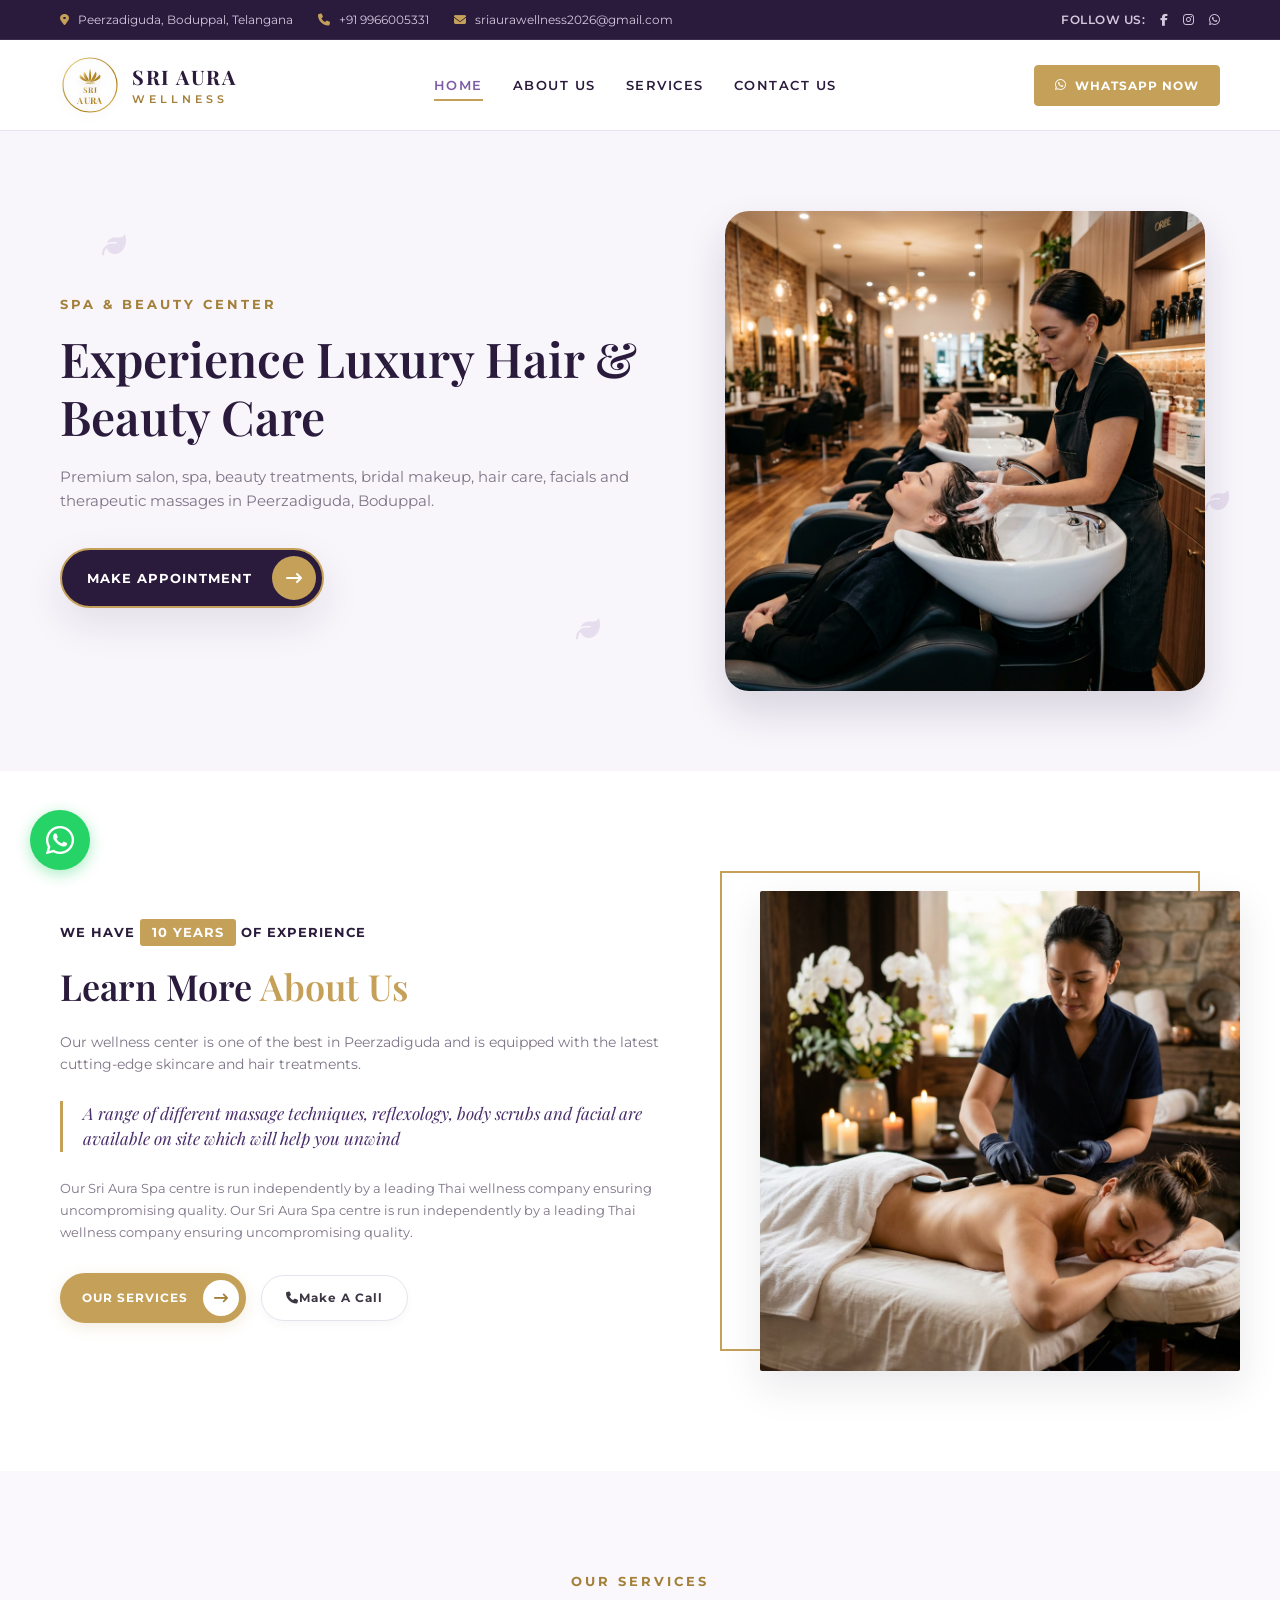
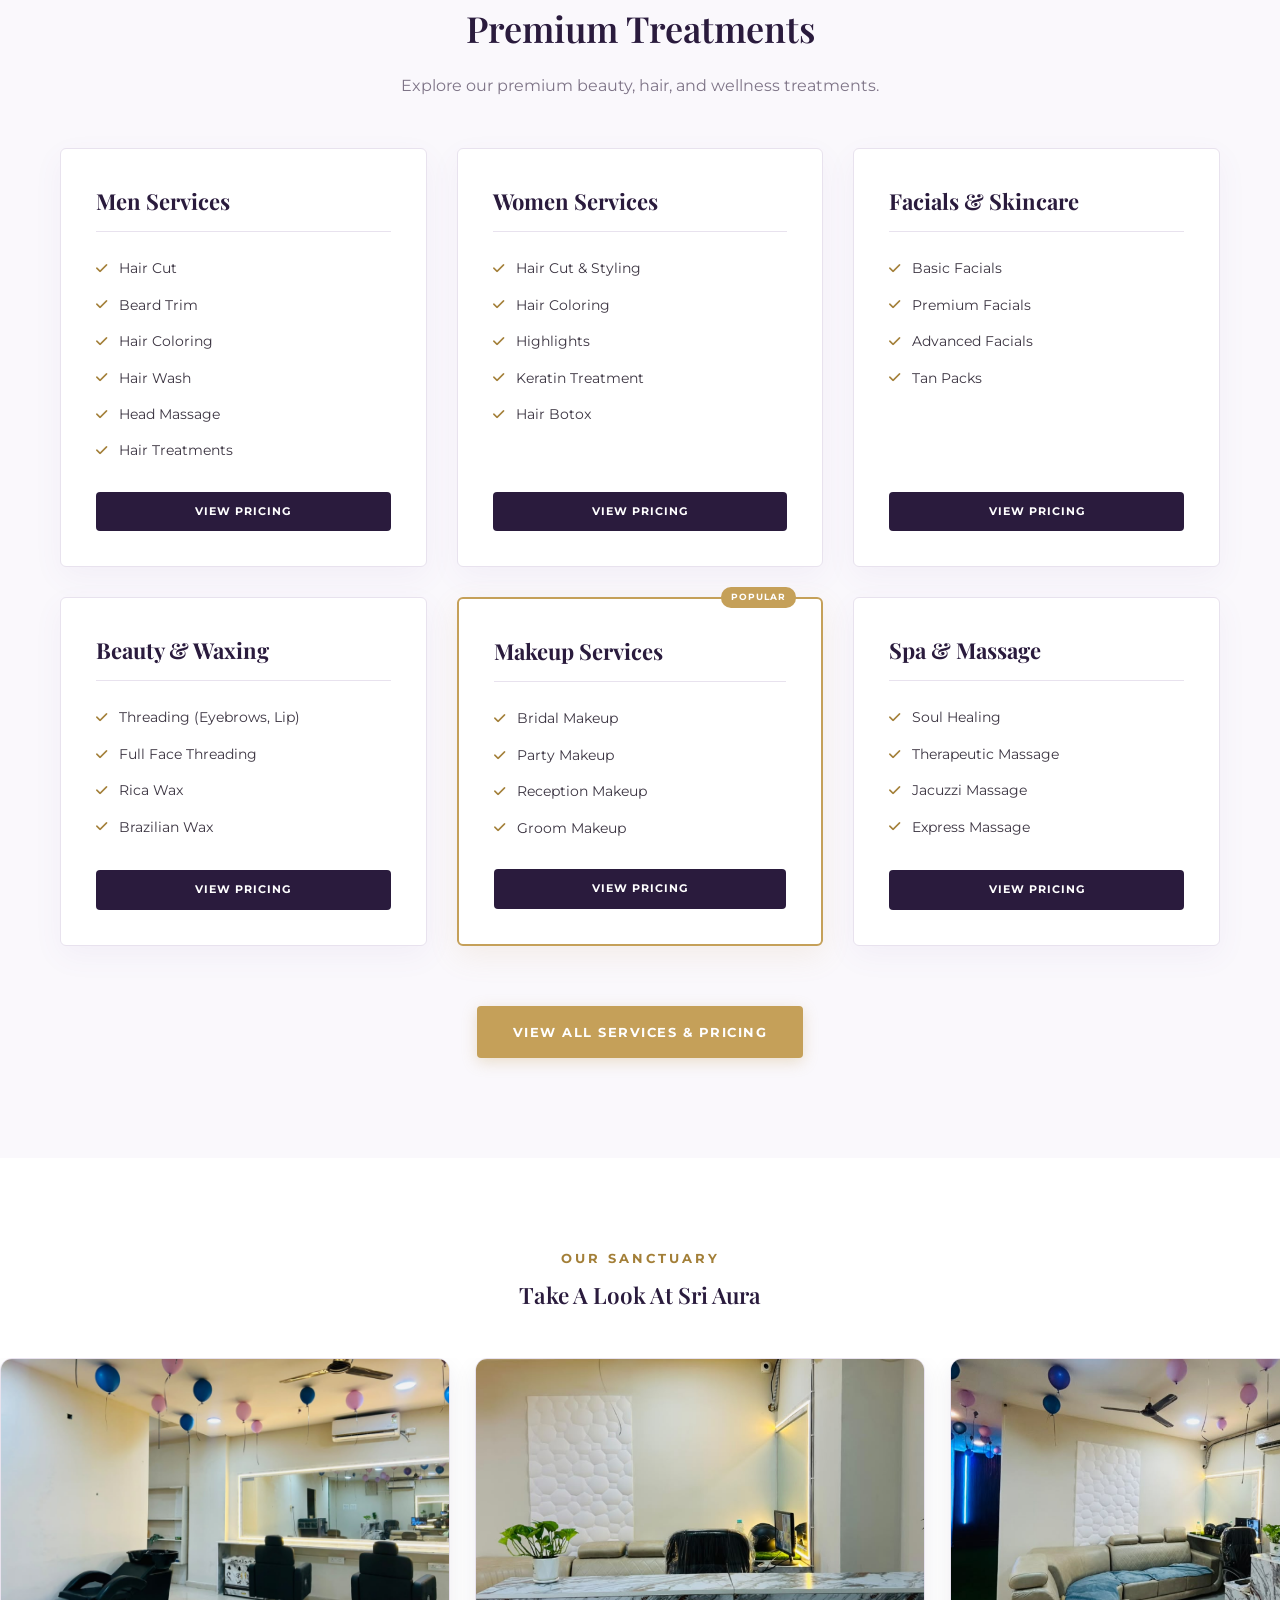
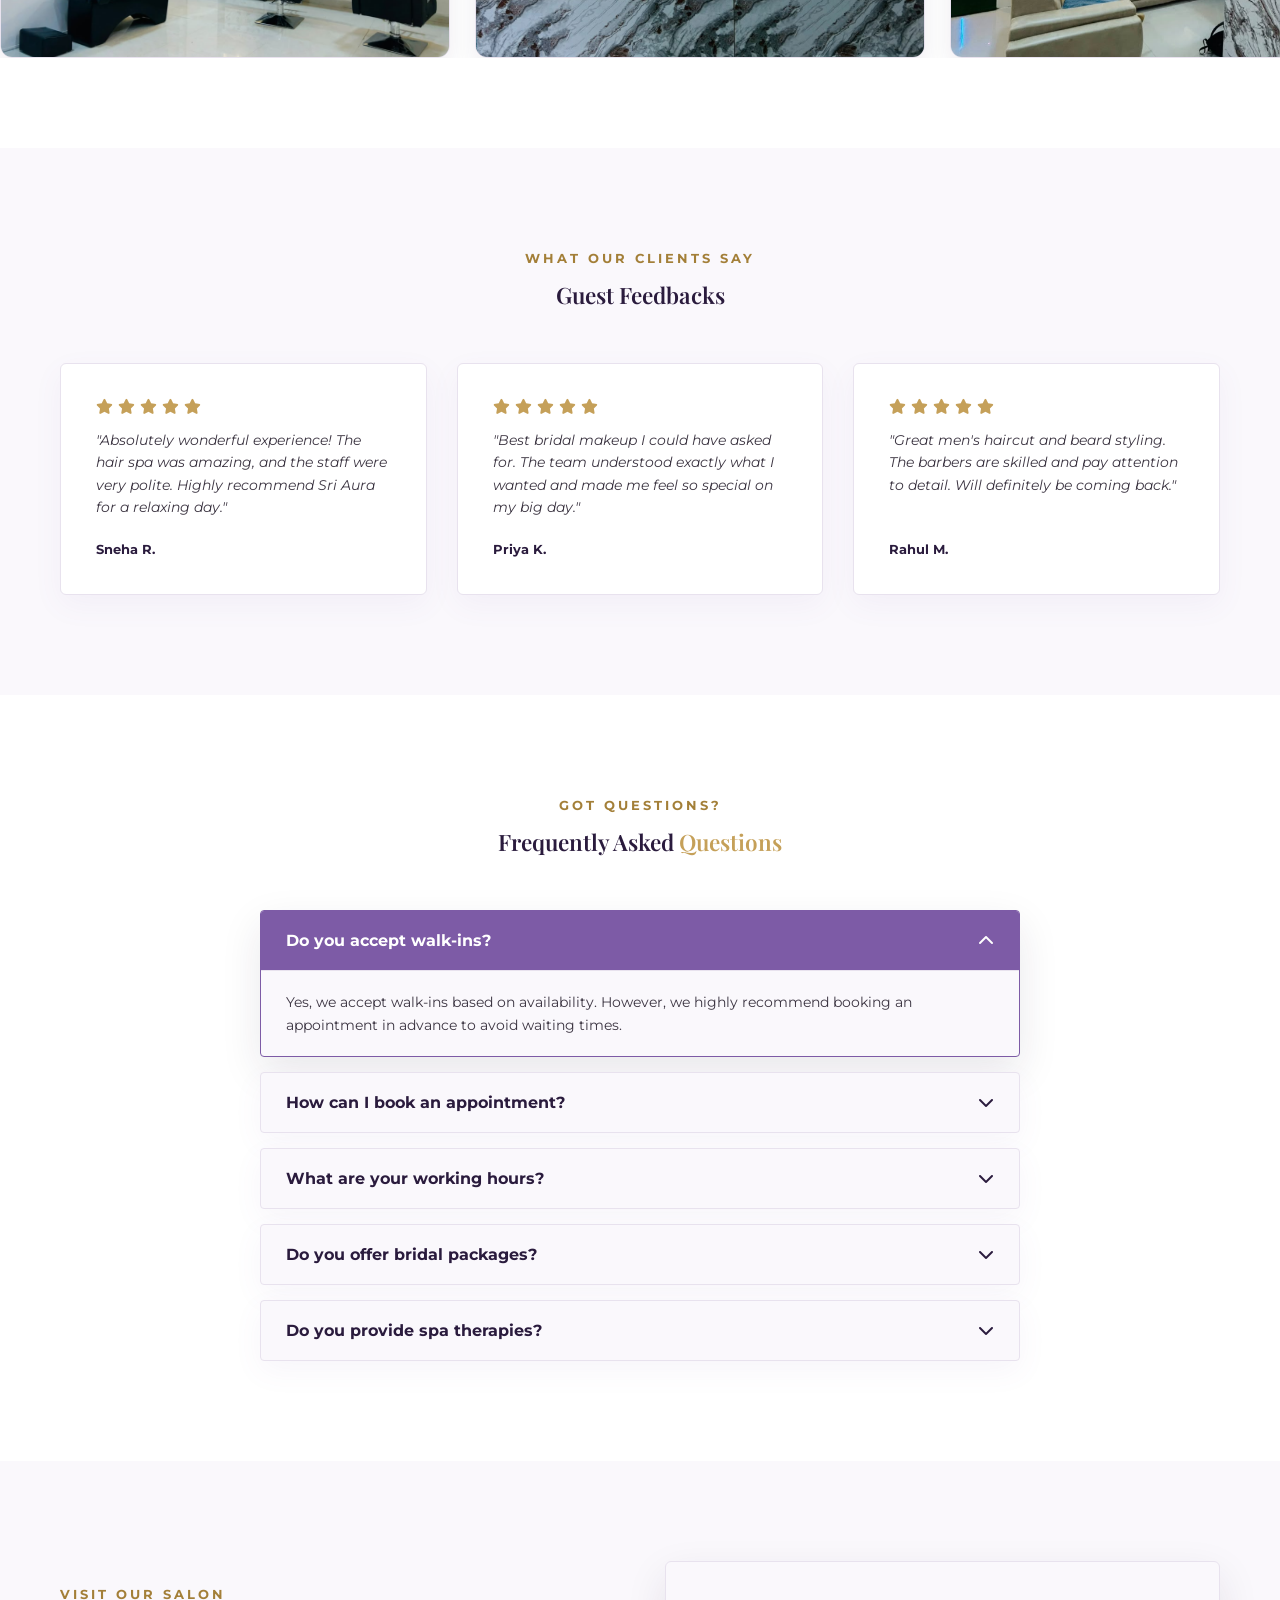
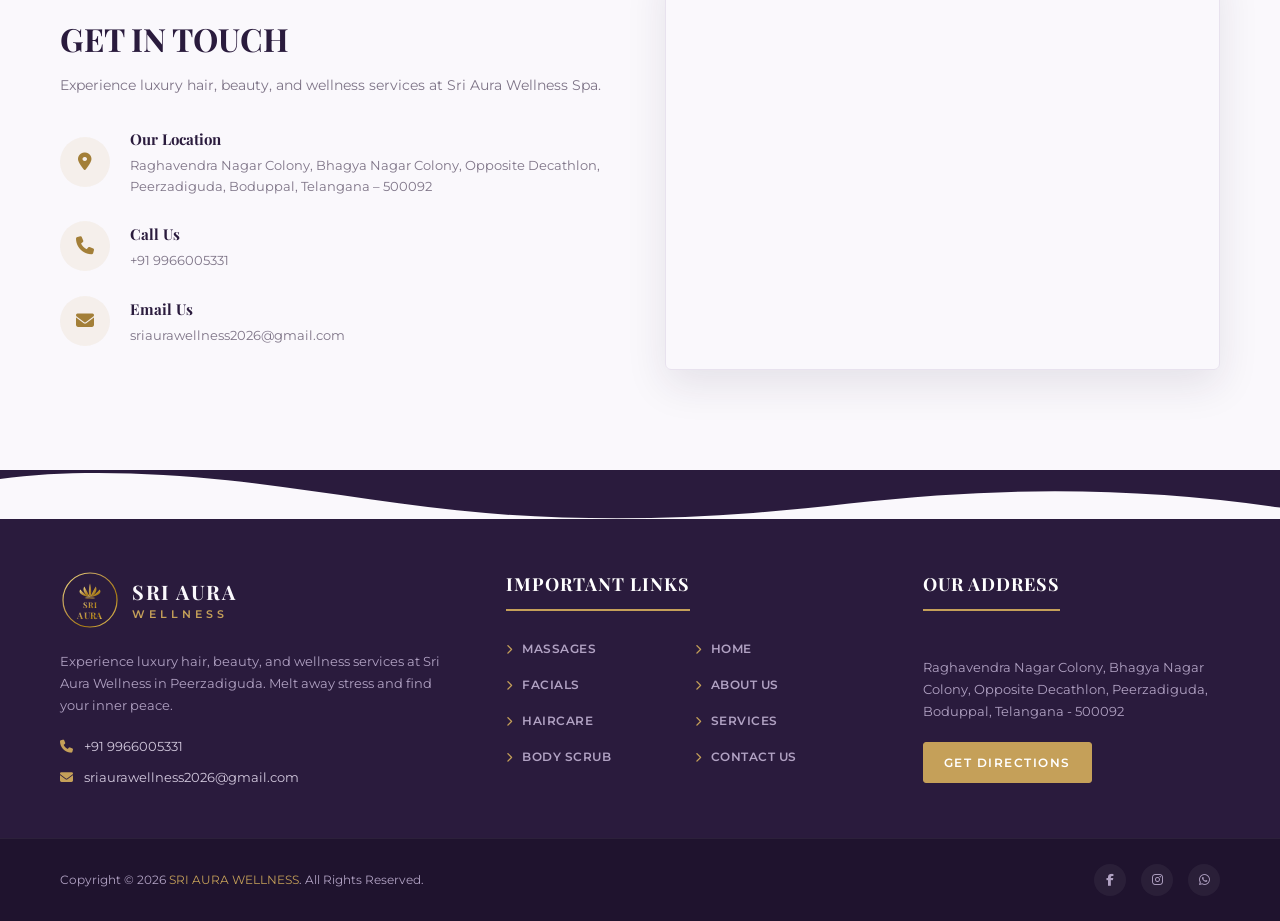
==== index.html @ d1239b58 "Initial commit - Migrated to Node.js" ====
<!DOCTYPE html>
<html lang="en">
<head>
    <meta charset="UTF-8">
    <meta name="viewport" content="width=device-width, initial-scale=1.0">
    <title>Sri Aura Wellness | Luxury Hair, Beauty & Spa in Boduppal</title>
    <!-- Meta Descriptions for SEO -->
    <meta name="description" content="Experience premium hair, beauty, and massage spa services at Sri Aura Wellness. Rejuvenating massages, facials, hair care, and signature body treatments in Boduppal, Telangana. Book your session today.">
    <meta name="keywords" content="spa, massage, beauty parlor, hair spa, Boduppal, Peerzadiguda, Hyderabad wellness, facial, luxury spa">
    <meta name="author" content="Sri Aura Wellness">
    
    <!-- Google Fonts: Playfair Display (Serif) & Montserrat (Sans-Serif) -->
    <link rel="preconnect" href="https://fonts.googleapis.com">
    <link rel="preconnect" href="https://fonts.gstatic.com" crossorigin>
    <link href="https://fonts.googleapis.com/css2?family=Montserrat:wght@300;400;500;600;700&family=Playfair+Display:ital,wght@0,400;0,500;0,600;0,700;1,400&display=swap" rel="stylesheet">
    
    <!-- FontAwesome for Icons -->
    <link rel="stylesheet" href="https://cdnjs.cloudflare.com/ajax/libs/font-awesome/6.4.0/css/all.min.css">
    
    <!-- Custom CSS -->
    <link rel="stylesheet" href="style.css">
</head>
<body>

    <!-- 1. TOP ANNOUNCEMENT BAR -->
    <div class="top-bar" id="topBar">
        <div class="container top-bar-content">
            <div class="top-contact-info">
                <span><i class="fa-solid fa-location-dot"></i> Peerzadiguda, Boduppal, Telangana</span>
                <span><i class="fa-solid fa-phone"></i> <a href="tel:+919966005331">+91 9966005331</a></span>
                <span><i class="fa-solid fa-envelope"></i> <a href="mailto:sriaurawellness2026@gmail.com">sriaurawellness2026@gmail.com</a></span>
            </div>
            <div class="top-social-info">
                <span>FOLLOW US:</span>
                <a href="https://facebook.com" target="_blank" aria-label="Facebook"><i class="fa-brands fa-facebook-f"></i></a>
                <a href="https://instagram.com" target="_blank" aria-label="Instagram"><i class="fa-brands fa-instagram"></i></a>
                <a href="https://wa.me/919966005331" target="_blank" aria-label="WhatsApp"><i class="fa-brands fa-whatsapp"></i></a>
            </div>
        </div>
    </div>

    <!-- 2. MAIN HEADER & NAVBAR -->
    <header class="main-header" id="mainHeader">
        <div class="container navbar-container">
            <!-- Brand Logo -->
            <a href="#home" class="logo-link" aria-label="Sri Aura Wellness Home">
                <div class="logo-wrapper">
                    <!-- Premium Gold Lotus SVG Logo -->
                    <svg xmlns="http://www.w3.org/2000/svg" viewBox="0 0 200 200" class="spa-logo-svg">
                        <defs>
                            <linearGradient id="goldGradient" x1="0%" y1="0%" x2="100%" y2="100%">
                                <stop offset="0%" stop-color="#FCE881" />
                                <stop offset="30%" stop-color="#C5A059" />
                                <stop offset="70%" stop-color="#AA7C11" />
                                <stop offset="100%" stop-color="#F2D57E" />
                            </linearGradient>
                        </defs>
                        <circle cx="100" cy="100" r="90" fill="none" stroke="url(#goldGradient)" stroke-width="4" />
                        <g fill="url(#goldGradient)">
                            <!-- Center petal -->
                            <path d="M100,45 C95,62 95,85 100,90 C105,85 105,62 100,45 Z" />
                            <!-- Inner Left petal -->
                            <path d="M100,90 C84,84 73,68 81,55 C87,66 94,79 100,90 Z" />
                            <!-- Inner Right petal -->
                            <path d="M100,90 C116,84 127,68 119,55 C113,66 106,79 100,90 Z" />
                            <!-- Outer Left petal -->
                            <path d="M100,90 C68,87 60,73 68,65 C74,74 86,84 100,90 Z" />
                            <!-- Outer Right petal -->
                            <path d="M100,90 C132,87 140,73 132,65 C126,74 114,84 100,90 Z" />
                            <!-- Bottom leaf base -->
                            <path d="M82,93 C90,96 110,96 118,93 C110,91 90,91 82,93 Z" />
                        </g>
                        <text x="100" y="128" font-family="'Playfair Display', 'Georgia', serif" font-size="26" font-weight="bold" fill="url(#goldGradient)" text-anchor="middle" letter-spacing="1">SRI</text>
                        <text x="100" y="162" font-family="'Playfair Display', 'Georgia', serif" font-size="30" font-weight="bold" fill="url(#goldGradient)" text-anchor="middle" letter-spacing="1.5">AURA</text>
                    </svg>
                    <div class="logo-text">
                        <span class="logo-title">SRI AURA</span>
                        <span class="logo-subtitle">WELLNESS</span>
                    </div>
                </div>
            </a>

            <!-- Navigation Links -->
            <nav class="nav-menu" id="navMenu">
                <ul>
                    <li><a href="#home" class="nav-link active">HOME</a></li>
                    <li><a href="about.html" class="nav-link">ABOUT US</a></li>
                    <li><a href="services.html" class="nav-link">SERVICES</a></li>
                    <li><a href="contact.html" class="nav-link">CONTACT US</a></li>
                </ul>
            </nav>

            <!-- CTA Actions -->
            <div class="nav-actions">
                <a href="https://wa.me/919966005331?text=Hi%20Sri%20Aura%20Wellness,%20I'd%20like%20to%20book%20an%20appointment." target="_blank" class="btn-whatsapp-nav">
                    <i class="fa-brands fa-whatsapp"></i> WHATSAPP NOW
                </a>
                <button class="mobile-toggle-btn" id="mobileToggle" aria-label="Toggle Navigation Menu">
                    <i class="fa-solid fa-bars"></i>
                </button>
            </div>
        </div>
    </header>

    <!-- 3. HERO SECTION (Reference Screenshot 1) -->
    <section class="hero-section" id="home">
        <!-- Floating leaf design elements for aesthetic motion -->
        <div class="floating-elements">
            <div class="floating-leaf leaf-1"><i class="fa-solid fa-leaf"></i></div>
            <div class="floating-leaf leaf-2"><i class="fa-solid fa-leaf"></i></div>
            <div class="floating-leaf leaf-3"><i class="fa-solid fa-leaf"></i></div>
        </div>

        <div class="container hero-container">
            <div class="hero-grid">
                <!-- Left Text Column -->
                <div class="hero-text-block">
                    <span class="hero-subtitle animated-fade-in">Spa & Beauty Center</span>
                    <h1 class="hero-title animated-fade-in-delayed">Experience Luxury Hair & Beauty Care</h1>
                    <p class="hero-description animated-fade-in-delayed-more">Premium salon, spa, beauty treatments, bridal makeup, hair care, facials and therapeutic massages in Peerzadiguda, Boduppal.</p>
                    <div class="hero-actions animated-fade-in-delayed-more">
                        <!-- Custom dark pill button with gold arrow -->
                        <a href="#contact" class="btn-make-appointment">
                            <span class="appointment-text">Make Appointment</span>
                            <span class="appointment-arrow"><i class="fa-solid fa-arrow-right-long"></i></span>
                        </a>
                    </div>
                </div>
                <!-- Right Image Column -->
                <div class="hero-image-block animated-fade-in">
                    <div class="hero-img-decor-circle"></div>
                    <img src="assets/spa_hair_wash_hero.png" alt="Aesthetic salon hair treatment" class="hero-woman-img">
                </div>
            </div>
        </div>
    </section>

    <!-- 4. ABOUT US SECTION (Reference Screenshot 2) -->
    <section class="about-section" id="about">
        <div class="container">
            <div class="about-grid">
                <!-- Left Content Column -->
                <div class="about-content animate-on-scroll">
                    <span class="about-tagline-years">We Have <span class="badge-gold-years">10 Years</span> Of Experience</span>
                    <h2 class="section-title">Learn More <span class="text-gold">About Us</span></h2>
                    
                    <p class="about-text">
                        Our wellness center is one of the best in Peerzadiguda and is equipped with the latest cutting-edge skincare and hair treatments.
                    </p>
                    
                    <!-- Highlight border box -->
                    <div class="about-highlight-box">
                        <p>A range of different massage techniques, reflexology, body scrubs and facial are available on site which will help you unwind</p>
                    </div>

                    <p class="about-text text-paragraph-small">
                        Our Sri Aura Spa centre is run independently by a leading Thai wellness company ensuring uncompromising quality. Our Sri Aura Spa centre is run independently by a leading Thai wellness company ensuring uncompromising quality.
                    </p>
                    
                    <!-- About Actions -->
                    <div class="about-actions">
                        <a href="#services" class="btn-our-services">
                            <span class="services-btn-text">Our Services</span>
                            <span class="services-btn-arrow"><i class="fa-solid fa-arrow-right-long"></i></span>
                        </a>
                        <a href="tel:+919966005331" class="btn-make-call">
                            <i class="fa-solid fa-phone"></i> Make A Call
                        </a>
                    </div>
                </div>

                <!-- Right Image Column -->
                <div class="about-image-block animate-on-scroll">
                    <div class="about-border-outline"></div>
                    <img src="assets/service_massage.png" alt="Spa therapist pouring oil onto back" class="about-massage-img">
                </div>
            </div>
        </div>
    </section>

    <!-- 5. SERVICES GRID SECTION (Reference Screenshot 3) -->
    <section class="services-section" id="services">
        <div class="container">
            <div class="services-header text-center animate-on-scroll">
                <span class="section-tagline">Our Services</span>
                <h2 class="section-title">Premium Treatments</h2>
                <p class="section-desc">Explore our premium beauty, hair, and wellness treatments.</p>
            </div>

            <!-- 6 Services Checklist Grid -->
            <div class="services-checklist-grid animate-on-scroll">
                <!-- 1. Men Services -->
                <div class="checklist-card">
                    <h3>Men Services</h3>
                    <ul>
                        <li><i class="fa-solid fa-check"></i> Hair Cut</li>
                        <li><i class="fa-solid fa-check"></i> Beard Trim</li>
                        <li><i class="fa-solid fa-check"></i> Hair Coloring</li>
                        <li><i class="fa-solid fa-check"></i> Hair Wash</li>
                        <li><i class="fa-solid fa-check"></i> Head Massage</li>
                        <li><i class="fa-solid fa-check"></i> Hair Treatments</li>
                    </ul>
                    <a href="https://wa.me/919966005331?text=Hi%20Sri%20Aura%20Wellness,%20I'd%20like%20to%20view%20pricing%20for%20Men%20Services." target="_blank" class="btn-view-pricing">View Pricing</a>
                </div>

                <!-- 2. Women Services -->
                <div class="checklist-card">
                    <h3>Women Services</h3>
                    <ul>
                        <li><i class="fa-solid fa-check"></i> Hair Cut & Styling</li>
                        <li><i class="fa-solid fa-check"></i> Hair Coloring</li>
                        <li><i class="fa-solid fa-check"></i> Highlights</li>
                        <li><i class="fa-solid fa-check"></i> Keratin Treatment</li>
                        <li><i class="fa-solid fa-check"></i> Hair Botox</li>
                    </ul>
                    <a href="https://wa.me/919966005331?text=Hi%20Sri%20Aura%20Wellness,%20I'd%20like%20to%20view%20pricing%20for%20Women%20Services." target="_blank" class="btn-view-pricing">View Pricing</a>
                </div>

                <!-- 3. Facials & Skincare -->
                <div class="checklist-card">
                    <h3>Facials & Skincare</h3>
                    <ul>
                        <li><i class="fa-solid fa-check"></i> Basic Facials</li>
                        <li><i class="fa-solid fa-check"></i> Premium Facials</li>
                        <li><i class="fa-solid fa-check"></i> Advanced Facials</li>
                        <li><i class="fa-solid fa-check"></i> Tan Packs</li>
                    </ul>
                    <a href="https://wa.me/919966005331?text=Hi%20Sri%20Aura%20Wellness,%20I'd%20like%20to%20view%20pricing%20for%20Facials%20and%20Skincare." target="_blank" class="btn-view-pricing">View Pricing</a>
                </div>

                <!-- 4. Beauty & Waxing -->
                <div class="checklist-card">
                    <h3>Beauty & Waxing</h3>
                    <ul>
                        <li><i class="fa-solid fa-check"></i> Threading (Eyebrows, Lip)</li>
                        <li><i class="fa-solid fa-check"></i> Full Face Threading</li>
                        <li><i class="fa-solid fa-check"></i> Rica Wax</li>
                        <li><i class="fa-solid fa-check"></i> Brazilian Wax</li>
                    </ul>
                    <a href="https://wa.me/919966005331?text=Hi%20Sri%20Aura%20Wellness,%20I'd%20like%20to%20view%20pricing%20for%20Beauty%20and%20Waxing." target="_blank" class="btn-view-pricing">View Pricing</a>
                </div>

                <!-- 5. Makeup Services (GOLD BORDER HIGHLIGHTED CARD) -->
                <div class="checklist-card highlighted-makeup-card">
                    <h3>Makeup Services</h3>
                    <ul>
                        <li><i class="fa-solid fa-check"></i> Bridal Makeup</li>
                        <li><i class="fa-solid fa-check"></i> Party Makeup</li>
                        <li><i class="fa-solid fa-check"></i> Reception Makeup</li>
                        <li><i class="fa-solid fa-check"></i> Groom Makeup</li>
                    </ul>
                    <a href="https://wa.me/919966005331?text=Hi%20Sri%20Aura%20Wellness,%20I'd%20like%20to%20view%20pricing%20for%20Makeup%20Services." target="_blank" class="btn-view-pricing">View Pricing</a>
                </div>

                <!-- 6. Spa & Massage -->
                <div class="checklist-card">
                    <h3>Spa & Massage</h3>
                    <ul>
                        <li><i class="fa-solid fa-check"></i> Soul Healing</li>
                        <li><i class="fa-solid fa-check"></i> Therapeutic Massage</li>
                        <li><i class="fa-solid fa-check"></i> Jacuzzi Massage</li>
                        <li><i class="fa-solid fa-check"></i> Express Massage</li>
                    </ul>
                    <a href="https://wa.me/919966005331?text=Hi%20Sri%20Aura%20Wellness,%20I'd%20like%20to%20view%20pricing%20for%20Spa%20and%20Massage." target="_blank" class="btn-view-pricing">View Pricing</a>
                </div>
            </div>

            <!-- Bottom giant button -->
            <div class="text-center services-footer-btn animate-on-scroll">
                <a href="https://wa.me/919966005331?text=Hi%20Sri%20Aura%20Wellness,%20I%20want%20to%20receive%20the%20complete%20services%20and%20pricing%20menu." target="_blank" class="btn-all-services">VIEW ALL SERVICES & PRICING</a>
            </div>
        </div>
    </section>

    <!-- 6. INFINITE HORIZONTAL GALLERY CAROUSEL (Reference Screenshot 4) -->
    <section class="gallery-marquee-section">
        <div class="marquee-title-wrapper text-center">
            <span class="section-tagline">OUR SANCTUARY</span>
            <h2>Take A Look At Sri Aura</h2>
        </div>
        <!-- Infinite Scrolling Track -->
        <div class="marquee-container">
            <div class="marquee-track">
                <img src="assets/gallery_1.png" alt="Salon styling chairs and washing stations">
                <img src="assets/gallery_2.png" alt="Reception desk area">
                <img src="assets/gallery_3.png" alt="Comfortable sectional waiting sofa">
                <img src="assets/gallery_4.png" alt="Sri Aura Wellness Saloon & Spa entrance door">
                <img src="assets/gallery_5.jpg" alt="Massage therapy room setup">
                
                <!-- Duplicate images for seamless infinite scroll loop -->
                <img src="assets/gallery_1.png" alt="Salon styling chairs and washing stations clone">
                <img src="assets/gallery_2.png" alt="Reception desk area clone">
                <img src="assets/gallery_3.png" alt="Comfortable sectional waiting sofa clone">
                <img src="assets/gallery_4.png" alt="Sri Aura Wellness Saloon & Spa entrance door clone">
                <img src="assets/gallery_5.jpg" alt="Massage therapy room setup clone">
            </div>
        </div>
    </section>

    <!-- 7. REVIEWS GRID (Reference Screenshot 4) -->
    <section class="reviews-section">
        <div class="container">
            <div class="reviews-header text-center animate-on-scroll">
                <span class="section-tagline">What Our Clients Say</span>
                <h2>Guest Feedbacks</h2>
            </div>
            
            <div class="reviews-cards-grid animate-on-scroll">
                <!-- Review 1 -->
                <div class="review-card">
                    <div class="star-rating">
                        <i class="fa-solid fa-star"></i>
                        <i class="fa-solid fa-star"></i>
                        <i class="fa-solid fa-star"></i>
                        <i class="fa-solid fa-star"></i>
                        <i class="fa-solid fa-star"></i>
                    </div>
                    <p class="review-text">"Absolutely wonderful experience! The hair spa was amazing, and the staff were very polite. Highly recommend Sri Aura for a relaxing day."</p>
                    <span class="review-author">Sneha R.</span>
                </div>

                <!-- Review 2 -->
                <div class="review-card">
                    <div class="star-rating">
                        <i class="fa-solid fa-star"></i>
                        <i class="fa-solid fa-star"></i>
                        <i class="fa-solid fa-star"></i>
                        <i class="fa-solid fa-star"></i>
                        <i class="fa-solid fa-star"></i>
                    </div>
                    <p class="review-text">"Best bridal makeup I could have asked for. The team understood exactly what I wanted and made me feel so special on my big day."</p>
                    <span class="review-author">Priya K.</span>
                </div>

                <!-- Review 3 -->
                <div class="review-card">
                    <div class="star-rating">
                        <i class="fa-solid fa-star"></i>
                        <i class="fa-solid fa-star"></i>
                        <i class="fa-solid fa-star"></i>
                        <i class="fa-solid fa-star"></i>
                        <i class="fa-solid fa-star"></i>
                    </div>
                    <p class="review-text">"Great men's haircut and beard styling. The barbers are skilled and pay attention to detail. Will definitely be coming back."</p>
                    <span class="review-author">Rahul M.</span>
                </div>
            </div>
        </div>
    </section>

    <!-- 8. FREQUENTLY ASKED QUESTIONS (FAQ) (Reference Screenshot 4) -->
    <section class="faq-section">
        <div class="container faq-container">
            <div class="faq-header text-center animate-on-scroll">
                <span class="section-tagline">Got Questions?</span>
                <h2>Frequently Asked <span class="text-gold">Questions</span></h2>
            </div>

            <!-- Accordion List -->
            <div class="faq-accordion animate-on-scroll">
                <!-- Item 1 -->
                <div class="accordion-item active">
                    <button class="accordion-header">
                        <span>Do you accept walk-ins?</span>
                        <span class="accordion-icon"><i class="fa-solid fa-chevron-down"></i></span>
                    </button>
                    <div class="accordion-body">
                        <p>Yes, we accept walk-ins based on availability. However, we highly recommend booking an appointment in advance to avoid waiting times.</p>
                    </div>
                </div>

                <!-- Item 2 -->
                <div class="accordion-item">
                    <button class="accordion-header">
                        <span>How can I book an appointment?</span>
                        <span class="accordion-icon"><i class="fa-solid fa-chevron-down"></i></span>
                    </button>
                    <div class="accordion-body">
                        <p>You can book an appointment by calling us directly at +91 9966005331 or by messaging us on WhatsApp using the button on our site.</p>
                    </div>
                </div>

                <!-- Item 3 -->
                <div class="accordion-item">
                    <button class="accordion-header">
                        <span>What are your working hours?</span>
                        <span class="accordion-icon"><i class="fa-solid fa-chevron-down"></i></span>
                    </button>
                    <div class="accordion-body">
                        <p>Our salon and spa are open daily from 9:00 AM to 8:00 PM including weekends.</p>
                    </div>
                </div>

                <!-- Item 4 -->
                <div class="accordion-item">
                    <button class="accordion-header">
                        <span>Do you offer bridal packages?</span>
                        <span class="accordion-icon"><i class="fa-solid fa-chevron-down"></i></span>
                    </button>
                    <div class="accordion-body">
                        <p>Yes! We offer customized makeup, skincare, and beauty packages for brides, grooms, and bridal parties. Contact us to learn more.</p>
                    </div>
                </div>

                <!-- Item 5 -->
                <div class="accordion-item">
                    <button class="accordion-header">
                        <span>Do you provide spa therapies?</span>
                        <span class="accordion-icon"><i class="fa-solid fa-chevron-down"></i></span>
                    </button>
                    <div class="accordion-body">
                        <p>We offer a rich menu of body spa therapies including Swedish massage, deep tissue massage, hot stone massage, and body scrubs.</p>
                    </div>
                </div>
            </div>
        </div>
    </section>

    <!-- 9. VISIT OUR SALON & GET IN TOUCH (Reference Screenshot 5) -->
    <section class="contact-section" id="contact">
        <div class="container">
            <div class="visit-grid">
                <!-- Location details -->
                <div class="visit-info-column animate-on-scroll">
                    <span class="section-tagline">Visit Our Salon</span>
                    <h2 class="visit-main-title">GET IN TOUCH</h2>
                    <p class="visit-subtitle">Experience luxury hair, beauty, and wellness services at Sri Aura Wellness Spa.</p>
                    
                    <div class="visit-details-list">
                        <!-- Address -->
                        <div class="visit-detail-item">
                            <div class="icon-circle-bg">
                                <i class="fa-solid fa-location-dot"></i>
                            </div>
                            <div class="item-text">
                                <h4>Our Location</h4>
                                <p>Raghavendra Nagar Colony, Bhagya Nagar Colony, Opposite Decathlon, Peerzadiguda, Boduppal, Telangana – 500092</p>
                            </div>
                        </div>

                        <!-- Call -->
                        <div class="visit-detail-item">
                            <div class="icon-circle-bg">
                                <i class="fa-solid fa-phone"></i>
                            </div>
                            <div class="item-text">
                                <h4>Call Us</h4>
                                <p><a href="tel:+919966005331">+91 9966005331</a></p>
                            </div>
                        </div>

                        <!-- Email -->
                        <div class="visit-detail-item">
                            <div class="icon-circle-bg">
                                <i class="fa-solid fa-envelope"></i>
                            </div>
                            <div class="item-text">
                                <h4>Email Us</h4>
                                <p><a href="mailto:sriaurawellness2026@gmail.com">sriaurawellness2026@gmail.com</a></p>
                            </div>
                        </div>
                    </div>
                </div>

                <!-- Maps side -->
                <div class="visit-map-column animate-on-scroll">
                    <div class="map-wrapper-visit">
                        <iframe 
                            src="https://maps.google.com/maps?q=Peerzadiguda,%20Boduppal,%20Telangana&t=&z=15&ie=UTF8&iwloc=&output=embed" 
                            width="100%" 
                            height="400" 
                            style="border:0;" 
                            allowfullscreen="" 
                            loading="lazy" 
                            referrerpolicy="no-referrer-when-downgrade"
                            title="Sri Aura Wellness Map Coordinates">
                        </iframe>
                    </div>
                </div>
            </div>
        </div>
    </section>

    <!-- 10. FOOTER SECTION -->
    <footer class="main-footer">
        <div class="footer-decor-top">
            <svg data-name="Layer 1" xmlns="http://www.w3.org/2000/svg" viewBox="0 0 1200 120" preserveAspectRatio="none">
                <path d="M321.39,56.44c58-10.79,114.16-30.13,172-41.86,82.39-16.72,168.19-17.73,250.45-.39C823.78,31,906.67,72,985.66,92.83c70.05,18.48,146.53,26.09,214.34,3V0H0V27.35A600.21,600.21,0,0,0,321.39,56.44Z" fill="#FAF8FC"></path>
            </svg>
        </div>
        <div class="container footer-content-grid">
            <!-- Left Info Block -->
            <div class="footer-info">
                <div class="footer-logo">
                    <!-- Re-use Premium Gold Lotus SVG -->
                    <svg xmlns="http://www.w3.org/2000/svg" viewBox="0 0 200 200" class="footer-logo-svg">
                        <circle cx="100" cy="100" r="90" fill="none" stroke="url(#goldGradient)" stroke-width="4" />
                        <g fill="url(#goldGradient)">
                            <path d="M100,45 C95,62 95,85 100,90 C105,85 105,62 100,45 Z" />
                            <path d="M100,90 C84,84 73,68 81,55 C87,66 94,79 100,90 Z" />
                            <path d="M100,90 C116,84 127,68 119,55 C113,66 106,79 100,90 Z" />
                            <path d="M100,90 C68,87 60,73 68,65 C74,74 86,84 100,90 Z" />
                            <path d="M100,90 C132,87 140,73 132,65 C126,74 114,84 100,90 Z" />
                            <path d="M82,93 C90,96 110,96 118,93 C110,91 90,91 82,93 Z" />
                        </g>
                        <text x="100" y="128" font-family="'Playfair Display', 'Georgia', serif" font-size="26" font-weight="bold" fill="url(#goldGradient)" text-anchor="middle" letter-spacing="1">SRI</text>
                        <text x="100" y="162" font-family="'Playfair Display', 'Georgia', serif" font-size="30" font-weight="bold" fill="url(#goldGradient)" text-anchor="middle" letter-spacing="1.5">AURA</text>
                    </svg>
                    <div class="logo-text">
                        <span class="logo-title text-white">SRI AURA</span>
                        <span class="logo-subtitle text-gold">WELLNESS</span>
                    </div>
                </div>
                <p class="footer-desc">Experience luxury hair, beauty, and wellness services at Sri Aura Wellness in Peerzadiguda. Melt away stress and find your inner peace.</p>
                <div class="footer-contacts">
                    <p><i class="fa-solid fa-phone"></i> <a href="tel:+919966005331">+91 9966005331</a></p>
                    <p><i class="fa-solid fa-envelope"></i> <a href="mailto:sriaurawellness2026@gmail.com">sriaurawellness2026@gmail.com</a></p>
                </div>
            </div>

            <!-- Middle Important Links -->
            <div class="footer-links">
                <h3 class="footer-heading">IMPORTANT LINKS</h3>
                <div class="links-grid">
                    <ul>
                        <li><a href="services.html"><i class="fa-solid fa-chevron-right"></i> MASSAGES</a></li>
                        <li><a href="services.html"><i class="fa-solid fa-chevron-right"></i> FACIALS</a></li>
                        <li><a href="services.html"><i class="fa-solid fa-chevron-right"></i> HAIRCARE</a></li>
                        <li><a href="services.html"><i class="fa-solid fa-chevron-right"></i> BODY SCRUB</a></li>
                    </ul>
                    <ul>
                        <li><a href="#home"><i class="fa-solid fa-chevron-right"></i> HOME</a></li>
                        <li><a href="about.html"><i class="fa-solid fa-chevron-right"></i> ABOUT US</a></li>
                        <li><a href="services.html"><i class="fa-solid fa-chevron-right"></i> SERVICES</a></li>
                        <li><a href="contact.html"><i class="fa-solid fa-chevron-right"></i> CONTACT US</a></li>
                    </ul>
                </div>
            </div>

            <!-- Right Address Block -->
            <div class="footer-address">
                <h3 class="footer-heading">OUR ADDRESS</h3>
                <p class="address-text">Raghavendra Nagar Colony, Bhagya Nagar Colony, Opposite Decathlon, Peerzadiguda, Boduppal, Telangana - 500092</p>
                <a href="https://maps.google.com/?q=Peerzadiguda,+Boduppal,+Telangana" target="_blank" class="btn btn-gold-footer">GET DIRECTIONS</a>
            </div>
        </div>

        <!-- Sub footer -->
        <div class="sub-footer">
            <div class="container sub-footer-content">
                <p class="copyright-text">Copyright &copy; 2026 <span class="text-gold">SRI AURA WELLNESS</span>. All Rights Reserved.</p>
                <div class="sub-footer-socials">
                    <a href="https://facebook.com" target="_blank" aria-label="Facebook"><i class="fa-brands fa-facebook-f"></i></a>
                    <a href="https://instagram.com" target="_blank" aria-label="Instagram"><i class="fa-brands fa-instagram"></i></a>
                    <a href="https://wa.me/919966005331" target="_blank" aria-label="WhatsApp"><i class="fa-brands fa-whatsapp"></i></a>
                </div>
            </div>
        </div>
    </footer>

    <!-- 11. FLOATING CONTACT ACTIONS -->
    <a href="https://wa.me/919966005331?text=Hi%20Sri%20Aura%20Wellness,%20I'd%20like%20to%20book%20an%20appointment." target="_blank" class="whatsapp-floating-btn" aria-label="Book on WhatsApp">
        <i class="fa-brands fa-whatsapp"></i>
    </a>
    
    <a href="#home" class="scroll-to-top-btn" id="scrollToTop" aria-label="Scroll to top of page">
        <i class="fa-solid fa-arrow-up"></i>
    </a>

    <!-- Custom Javascript -->
    <script src="app.js"></script>
</body>
</html>
---- style.css ----
/* ----------------------------------------------------
   SRI AURA WELLNESS - DESIGN SYSTEM & STYLESHEET
   ---------------------------------------------------- */

/* 1. CSS CUSTOM PROPERTIES (DESIGN TOKENS) */
:root {
    --primary: #7D5BA6;        /* Deep Lavender */
    --primary-light: #9B7EBD;  /* Medium Soft Lavender */
    --primary-dark: #4A2E6B;   /* Darker Lavender/Violet */
    --gold: #C5A059;          /* Premium Warm Gold */
    --gold-light: #FCE881;    /* Bright Gold Highlights */
    --gold-dark: #A37F38;     /* Rich Antique Gold */
    --bg-light: #FAF8FC;       /* Off-white Lavender Tint */
    --bg-dark: #2A1B3D;        /* Deep Plum/Charcoal (Zen contrast) */
    --bg-card: #FFFFFF;
    --text-main: #3C3542;      /* Deep lavender-tinted charcoal */
    --text-muted: #7E7487;     /* Soft slate lavender */
    --text-light: #FAF8FC;
    --border-color: #E8E2EE;
    --shadow-soft: 0 10px 30px rgba(125, 91, 166, 0.06);
    --shadow-medium: 0 15px 40px rgba(42, 27, 61, 0.1);
    --transition: all 0.35s cubic-bezier(0.4, 0, 0.2, 1);
    --font-heading: 'Playfair Display', 'Georgia', serif;
    --font-body: 'Montserrat', 'Helvetica', sans-serif;
    --container-width: 1200px;
}

/* 2. BASE STYLES & RESET */
* {
    margin: 0;
    padding: 0;
    box-sizing: border-box;
    scroll-behavior: smooth;
}

body {
    font-family: var(--font-body);
    font-size: 15px;
    line-height: 1.6;
    color: var(--text-main);
    background-color: var(--bg-light);
    overflow-x: hidden;
}

a {
    color: inherit;
    text-decoration: none;
    transition: var(--transition);
}

ul {
    list-style: none;
}

img {
    max-width: 100%;
    height: auto;
    display: block;
}

input, select, textarea, button {
    font-family: inherit;
    font-size: inherit;
    outline: none;
}

button {
    cursor: pointer;
    border: none;
    background: none;
    transition: var(--transition);
}

.container {
    width: 100%;
    max-width: var(--container-width);
    margin: 0 auto;
    padding: 0 20px;
}

/* 3. TYPOGRAPHY & BUTTONS */
h1, h2, h3, h4, .section-title {
    font-family: var(--font-heading);
    font-weight: 600;
    color: var(--bg-dark);
}

.section-tagline {
    font-size: 13px;
    font-weight: 700;
    letter-spacing: 3px;
    color: var(--gold-dark);
    text-transform: uppercase;
    display: block;
    margin-bottom: 8px;
}

.section-title {
    font-size: 36px;
    margin-bottom: 15px;
    position: relative;
    display: inline-block;
}

.section-title.text-white {
    color: var(--text-light);
}

.section-desc {
    font-size: 16px;
    color: var(--text-muted);
    max-width: 600px;
    margin: 0 auto 50px auto;
}

.text-center {
    text-align: center;
}

.text-gold {
    color: var(--gold) !important;
}

.text-white {
    color: var(--text-light) !important;
}

/* Buttons */
.btn {
    display: inline-flex;
    align-items: center;
    justify-content: center;
    padding: 14px 28px;
    font-size: 13px;
    font-weight: 600;
    letter-spacing: 1.5px;
    border-radius: 4px;
    text-transform: uppercase;
    transition: var(--transition);
    gap: 8px;
}

.btn-primary {
    background-color: var(--gold);
    color: #FFFFFF;
    border: 1px solid var(--gold);
}

.btn-primary:hover {
    background-color: var(--gold-dark);
    border-color: var(--gold-dark);
    transform: translateY(-2px);
    box-shadow: 0 5px 15px rgba(197, 160, 89, 0.4);
}

.btn-outline {
    background-color: transparent;
    color: #FFFFFF;
    border: 1px solid #FFFFFF;
}

.btn-outline:hover {
    background-color: #FFFFFF;
    color: var(--bg-dark);
    transform: translateY(-2px);
}

.btn-gold-footer {
    background-color: var(--gold);
    color: #FFFFFF;
    border: 1px solid var(--gold);
    font-size: 12px;
    padding: 10px 20px;
    border-radius: 3px;
}

.btn-gold-footer:hover {
    background-color: var(--gold-light);
    color: var(--bg-dark);
}

/* 4. TOP ANNOUNCEMENT BAR */
.top-bar {
    background-color: var(--bg-dark);
    color: #D3C9DE;
    font-size: 12px;
    padding: 10px 0;
    border-bottom: 1px solid rgba(255, 255, 255, 0.08);
}

.top-bar-content {
    display: flex;
    justify-content: space-between;
    align-items: center;
    flex-wrap: wrap;
    gap: 10px;
}

.top-contact-info {
    display: flex;
    gap: 25px;
    flex-wrap: wrap;
}

.top-contact-info i {
    color: var(--gold);
    margin-right: 6px;
}

.top-contact-info a:hover {
    color: var(--text-light);
}

.top-social-info {
    display: flex;
    align-items: center;
    gap: 15px;
}

.top-social-info span {
    font-weight: 600;
    letter-spacing: 0.5px;
}

.top-social-info a {
    color: #D3C9DE;
}

.top-social-info a:hover {
    color: var(--gold-light);
}

/* 5. MAIN HEADER & NAVBAR */
.main-header {
    background-color: rgba(255, 255, 255, 0.95);
    backdrop-filter: blur(10px);
    -webkit-backdrop-filter: blur(10px);
    border-bottom: 1px solid var(--border-color);
    position: sticky;
    top: 0;
    z-index: 1000;
    transition: var(--transition);
}

.main-header.scrolled {
    padding: 5px 0;
    box-shadow: 0 4px 20px rgba(42, 27, 61, 0.06);
    background-color: rgba(255, 255, 255, 0.98);
}

.navbar-container {
    display: flex;
    justify-content: space-between;
    align-items: center;
    height: 90px;
    transition: var(--transition);
}

.main-header.scrolled .navbar-container {
    height: 75px;
}

/* Brand Logo (Lotus SVG) */
.logo-link {
    display: flex;
    align-items: center;
}

.logo-wrapper {
    display: flex;
    align-items: center;
    gap: 12px;
}

.spa-logo-svg {
    height: 60px;
    width: 60px;
    filter: drop-shadow(0 2px 5px rgba(0, 0, 0, 0.1));
    transition: var(--transition);
}

.main-header.scrolled .spa-logo-svg {
    height: 52px;
    width: 52px;
}

.logo-text {
    display: flex;
    flex-direction: column;
}

.logo-title {
    font-family: var(--font-heading);
    font-size: 20px;
    font-weight: 700;
    letter-spacing: 1.5px;
    color: var(--bg-dark);
}

.logo-subtitle {
    font-size: 11px;
    font-weight: 600;
    letter-spacing: 4px;
    color: var(--gold-dark);
    margin-top: -2px;
}

/* Nav Menu Links */
.nav-menu ul {
    display: flex;
    gap: 30px;
}

.nav-link {
    font-size: 13px;
    font-weight: 600;
    letter-spacing: 1.5px;
    color: var(--bg-dark);
    position: relative;
    padding: 8px 0;
}

.nav-link:hover, .nav-link.active {
    color: var(--primary);
}

.nav-link::after {
    content: '';
    position: absolute;
    bottom: 0;
    left: 0;
    width: 0;
    height: 2px;
    background-color: var(--gold);
    transition: var(--transition);
}

.nav-link:hover::after, .nav-link.active::after {
    width: 100%;
}

/* Nav CTA Actions */
.nav-actions {
    display: flex;
    align-items: center;
    gap: 15px;
}

.btn-whatsapp-nav {
    display: flex;
    align-items: center;
    gap: 8px;
    background-color: var(--gold);
    color: #FFFFFF;
    font-size: 12px;
    font-weight: 700;
    letter-spacing: 1px;
    padding: 10px 20px;
    border-radius: 4px;
    border: 1px solid var(--gold);
}

.btn-whatsapp-nav:hover {
    background-color: transparent;
    color: var(--gold);
    border-color: var(--gold);
}

.mobile-toggle-btn {
    display: none;
    font-size: 24px;
    color: var(--bg-dark);
}

/* 6. REMODELED HERO SECTION */
.hero-section {
    position: relative;
    padding: 80px 0;
    background-color: #F8F5FB; /* Beautiful off-white cream lavender */
    display: flex;
    align-items: center;
    overflow: hidden;
}

.hero-container {
    position: relative;
    z-index: 10;
}

.hero-grid {
    display: grid;
    grid-template-columns: 1.2fr 1fr;
    gap: 40px;
    align-items: center;
}

.hero-text-block {
    max-width: 600px;
}

.hero-subtitle {
    font-size: 13px;
    font-weight: 700;
    letter-spacing: 3px;
    color: var(--gold-dark);
    text-transform: uppercase;
    display: block;
    margin-bottom: 15px;
}

.hero-title {
    font-size: 48px;
    line-height: 1.2;
    color: var(--bg-dark);
    margin-bottom: 20px;
    font-family: var(--font-heading);
}

.hero-description {
    font-size: 15px;
    margin-bottom: 35px;
    color: var(--text-muted);
}

/* Custom dark pill button with gold arrow */
.btn-make-appointment {
    display: inline-flex;
    align-items: center;
    background-color: var(--bg-dark); /* deep plum */
    color: #FFFFFF;
    border-radius: 50px;
    padding: 6px 6px 6px 25px;
    border: 2px solid var(--gold);
    transition: var(--transition);
    box-shadow: var(--shadow-medium);
}

.appointment-text {
    font-size: 13px;
    font-weight: 700;
    letter-spacing: 1px;
    text-transform: uppercase;
    margin-right: 20px;
}

.appointment-arrow {
    width: 44px;
    height: 44px;
    background-color: var(--gold);
    color: #FFFFFF;
    border-radius: 50%;
    display: flex;
    align-items: center;
    justify-content: center;
    font-size: 16px;
    transition: var(--transition);
}

.btn-make-appointment:hover {
    background-color: #FFFFFF;
    color: var(--bg-dark);
    border-color: var(--primary);
}

.btn-make-appointment:hover .appointment-arrow {
    background-color: var(--primary);
    transform: rotate(45deg);
}

/* Hero image visual cutout */
.hero-image-block {
    position: relative;
    display: flex;
    justify-content: center;
    align-items: center;
}

.hero-img-decor-circle {
    position: absolute;
    width: 380px;
    height: 380px;
    border-radius: 50%;
    background: linear-gradient(135deg, rgba(197, 160, 89, 0.15), rgba(125, 91, 166, 0.05));
    z-index: 1;
    animation: floatBubble 6s ease-in-out infinite alternate;
}

.hero-woman-img {
    position: relative;
    z-index: 2;
    max-height: 480px;
    border-radius: 24px;
    box-shadow: 0 20px 40px rgba(42, 27, 61, 0.15);
    animation: floatHero 4s ease-in-out infinite alternate;
}

/* Floating leaf animation design */
.floating-elements {
    position: absolute;
    top: 0;
    left: 0;
    width: 100%;
    height: 100%;
    pointer-events: none;
    overflow: hidden;
    z-index: 3;
}

.floating-leaf {
    position: absolute;
    color: rgba(125, 91, 166, 0.15);
    font-size: 24px;
}

.leaf-1 {
    top: 15%;
    left: 8%;
    animation: leafFloat 8s ease-in-out infinite;
}

.leaf-2 {
    top: 55%;
    right: 4%;
    animation: leafFloat 12s ease-in-out infinite 2s;
}

.leaf-3 {
    top: 75%;
    left: 45%;
    animation: leafFloat 10s ease-in-out infinite 1s;
}

/* Animations Keyframes */
@keyframes fadeInUp {
    from { opacity: 0; transform: translateY(20px); }
    to { opacity: 1; transform: translateY(0); }
}

@keyframes floatHero {
    0% { transform: translateY(0px); }
    100% { transform: translateY(-12px); }
}

@keyframes floatBubble {
    0% { transform: scale(1) translate(0px, 0px); }
    100% { transform: scale(1.05) translate(10px, -10px); }
}

@keyframes leafFloat {
    0% { transform: translateY(0) rotate(0deg); opacity: 0.15; }
    50% { transform: translateY(-15px) rotate(45deg); opacity: 0.3; }
    100% { transform: translateY(0) rotate(0deg); opacity: 0.15; }
}

.animated-fade-in {
    animation: fadeInUp 0.8s ease forwards;
}

.animated-fade-in-delayed {
    opacity: 0;
    animation: fadeInUp 0.8s ease 0.3s forwards;
}

.animated-fade-in-delayed-more {
    opacity: 0;
    animation: fadeInUp 0.8s ease 0.6s forwards;
}

/* 7. REMODELED ABOUT US SECTION */
.about-section {
    padding: 100px 0;
    background-color: #FFFFFF;
}

.about-grid {
    display: grid;
    grid-template-columns: 1.20fr 1fr;
    gap: 60px;
    align-items: center;
}

.about-tagline-years {
    font-size: 13px;
    font-weight: 700;
    letter-spacing: 1px;
    color: var(--bg-dark);
    text-transform: uppercase;
    display: block;
    margin-bottom: 12px;
}

.badge-gold-years {
    background-color: var(--gold);
    color: #FFFFFF;
    padding: 3px 12px;
    font-size: 13px;
    font-weight: 700;
    border-radius: 3px;
    display: inline-block;
}

.about-highlight-box {
    border-left: 3px solid var(--gold);
    padding-left: 20px;
    margin: 25px 0;
    font-family: var(--font-heading);
    font-size: 17px;
    font-style: italic;
    color: var(--primary-dark);
    line-height: 1.5;
}

.about-text {
    font-size: 14px;
    color: var(--text-muted);
}

.text-paragraph-small {
    font-size: 13px;
    line-height: 1.7;
    margin-bottom: 30px;
}

.about-actions {
    display: flex;
    gap: 15px;
    flex-wrap: wrap;
    align-items: center;
}

/* Custom Our Services pill button */
.btn-our-services {
    display: inline-flex;
    align-items: center;
    background-color: var(--gold);
    color: #FFFFFF;
    border-radius: 50px;
    padding: 5px 5px 5px 20px;
    transition: var(--transition);
    border: 2px solid var(--gold);
    box-shadow: 0 4px 15px rgba(197, 160, 89, 0.2);
}

.services-btn-text {
    font-size: 12px;
    font-weight: 700;
    letter-spacing: 1px;
    text-transform: uppercase;
    margin-right: 15px;
}

.services-btn-arrow {
    width: 36px;
    height: 36px;
    background-color: #FFFFFF;
    color: var(--gold-dark);
    border-radius: 50%;
    display: flex;
    align-items: center;
    justify-content: center;
    font-size: 14px;
    transition: var(--transition);
}

.btn-our-services:hover {
    background-color: transparent;
    color: var(--gold-dark);
}

.btn-our-services:hover .services-btn-arrow {
    background-color: var(--gold-dark);
    color: #FFFFFF;
}

.btn-make-call {
    display: inline-flex;
    align-items: center;
    justify-content: center;
    padding: 12px 24px;
    border: 1px solid var(--border-color);
    border-radius: 50px;
    font-size: 12px;
    font-weight: 700;
    letter-spacing: 1px;
    background-color: #FFFFFF;
    box-shadow: 0 4px 10px rgba(0,0,0,0.03);
    transition: var(--transition);
}

.btn-make-call:hover {
    border-color: var(--primary);
    color: var(--primary);
    transform: translateY(-2px);
}

/* Shifted border decor for about us */
.about-image-block {
    position: relative;
    padding-left: 20px;
    padding-bottom: 20px;
}

.about-border-outline {
    position: absolute;
    top: 0px;
    left: 0px;
    width: calc(100% - 20px);
    height: calc(100% - 20px);
    border: 2px solid var(--gold);
    z-index: 1;
}

.about-massage-img {
    position: relative;
    z-index: 2;
    transform: translate(20px, 20px);
    box-shadow: var(--shadow-medium);
    border-radius: 2px;
}

/* 8. SERVICES CHECKLIST SECTION */
.services-section {
    padding: 100px 0;
    background-color: #FAF8FC;
}

.services-checklist-grid {
    display: grid;
    grid-template-columns: repeat(3, 1fr);
    gap: 30px;
    margin-top: 50px;
}

.checklist-card {
    background-color: #FFFFFF;
    border-radius: 6px;
    padding: 35px;
    border: 1px solid var(--border-color);
    box-shadow: var(--shadow-soft);
    transition: var(--transition);
    display: flex;
    flex-direction: column;
}

.checklist-card:hover {
    transform: translateY(-5px);
    box-shadow: var(--shadow-medium);
    border-color: rgba(125, 91, 166, 0.25);
}

.checklist-card h3 {
    font-size: 22px;
    margin-bottom: 25px;
    color: var(--bg-dark);
    font-family: var(--font-heading);
    border-bottom: 1.5px solid var(--border-color);
    padding-bottom: 12px;
    font-weight: 700;
}

.checklist-card ul {
    display: flex;
    flex-direction: column;
    gap: 14px;
    margin-bottom: 30px;
    flex-grow: 1;
}

.checklist-card li {
    display: flex;
    align-items: center;
    gap: 12px;
    font-size: 14px;
    color: var(--text-main);
}

.checklist-card li i {
    color: var(--gold-dark);
    font-size: 13px;
}

.btn-view-pricing {
    display: inline-block;
    padding: 11px 20px;
    background-color: var(--bg-dark);
    color: #FFFFFF;
    border-radius: 4px;
    text-align: center;
    font-size: 11px;
    font-weight: 700;
    text-transform: uppercase;
    letter-spacing: 1px;
}

.btn-view-pricing:hover {
    background-color: var(--gold);
    transform: translateY(-2px);
}

/* Highlight card style for makeup */
.highlighted-makeup-card {
    border: 2px solid var(--gold);
    box-shadow: 0 10px 30px rgba(197, 160, 89, 0.12);
    position: relative;
}

.highlighted-makeup-card::before {
    content: 'POPULAR';
    position: absolute;
    top: -12px;
    right: 25px;
    background-color: var(--gold);
    color: #FFFFFF;
    font-size: 9px;
    font-weight: 700;
    letter-spacing: 1px;
    padding: 3px 10px;
    border-radius: 10px;
}

/* Footer CTA */
.services-footer-btn {
    margin-top: 60px;
}

.btn-all-services {
    display: inline-block;
    padding: 16px 36px;
    background-color: var(--gold);
    color: #FFFFFF;
    font-size: 13px;
    font-weight: 700;
    letter-spacing: 1.5px;
    border-radius: 4px;
    box-shadow: 0 4px 15px rgba(197, 160, 89, 0.3);
}

.btn-all-services:hover {
    background-color: var(--bg-dark);
    transform: translateY(-2px);
}

/* 9. GALLERY INFINITE MARQUEE CAROUSEL */
.gallery-marquee-section {
    padding: 90px 0;
    background-color: #FFFFFF;
    overflow: hidden;
}

.marquee-title-wrapper {
    margin-bottom: 45px;
}

.marquee-container {
    width: 100%;
    overflow: hidden;
    position: relative;
}

.marquee-track {
    display: flex;
    width: max-content;
    gap: 25px;
    animation: marqueeScroll 25s linear infinite;
}

.marquee-track img {
    width: 450px;
    height: 300px;
    object-fit: cover;
    border-radius: 12px;
    border: 1px solid var(--border-color);
    box-shadow: 0 10px 25px rgba(42, 27, 61, 0.08);
}

@keyframes marqueeScroll {
    0% { transform: translateX(0); }
    100% { transform: translateX(-50%); }
}

.marquee-container:hover .marquee-track {
    animation-play-state: paused;
}

/* 10. REVIEWS GRID */
.reviews-section {
    padding: 100px 0;
    background-color: var(--bg-light);
}

.reviews-cards-grid {
    display: grid;
    grid-template-columns: repeat(3, 1fr);
    gap: 30px;
    margin-top: 50px;
}

.review-card {
    background-color: #FFFFFF;
    border-radius: 6px;
    padding: 35px;
    border: 1px solid var(--border-color);
    box-shadow: var(--shadow-soft);
    display: flex;
    flex-direction: column;
    transition: var(--transition);
}

.review-card:hover {
    transform: translateY(-4px);
    box-shadow: var(--shadow-medium);
}

.review-card .star-rating {
    margin-bottom: 15px;
    justify-content: flex-start;
    color: var(--gold);
    display: flex;
    gap: 5px;
}

.review-text {
    font-size: 14px;
    color: var(--text-main);
    font-style: italic;
    line-height: 1.6;
    margin-bottom: 20px;
    flex-grow: 1;
}

.review-author {
    font-weight: 700;
    color: var(--bg-dark);
    font-size: 13px;
}

/* 11. FAQ ACCORDION SECTION */
.faq-section {
    padding: 100px 0;
    background-color: #FFFFFF;
}

.faq-container {
    max-width: 800px;
}

.faq-accordion {
    margin-top: 50px;
    display: flex;
    flex-direction: column;
    gap: 15px;
}

.accordion-item {
    background-color: #FAF8FC;
    border-radius: 4px;
    border: 1px solid var(--border-color);
    box-shadow: var(--shadow-soft);
    overflow: hidden;
    transition: var(--transition);
}

.accordion-item.active {
    border-color: var(--primary);
    box-shadow: var(--shadow-medium);
}

.accordion-header {
    width: 100%;
    padding: 20px 25px;
    display: flex;
    justify-content: space-between;
    align-items: center;
    font-family: var(--font-body);
    font-size: 16px;
    font-weight: 700;
    color: var(--bg-dark);
    text-align: left;
    transition: var(--transition);
}

.accordion-item.active .accordion-header {
    background-color: var(--primary);
    color: #FFFFFF;
}

.accordion-icon {
    transition: transform 0.3s ease;
}

.accordion-item.active .accordion-icon {
    transform: rotate(180deg);
}

.accordion-body {
    max-height: 0;
    overflow: hidden;
    transition: max-height 0.4s ease-out, padding 0.4s ease-out;
    padding: 0 25px;
}

.accordion-item.active .accordion-body {
    max-height: 200px; /* sliding animation */
    padding: 20px 25px;
    border-top: 1px solid var(--border-color);
}

.accordion-body p {
    font-size: 14px;
    color: var(--text-muted);
    line-height: 1.6;
}

.accordion-item.active .accordion-body p {
    color: var(--text-main);
}

/* 12. VISIT OUR SALON / CONTACT SECTION */
.contact-section {
    padding: 100px 0;
    background-color: var(--bg-light);
}

.visit-grid {
    display: grid;
    grid-template-columns: 1fr 1fr;
    gap: 50px;
    align-items: center;
}

.visit-main-title {
    font-size: 32px;
    font-weight: 700;
    margin-bottom: 10px;
}

.visit-subtitle {
    font-size: 14px;
    color: var(--text-muted);
    margin-bottom: 30px;
}

.visit-details-list {
    display: flex;
    flex-direction: column;
    gap: 25px;
}

.visit-detail-item {
    display: flex;
    gap: 20px;
    align-items: center;
}

.icon-circle-bg {
    width: 50px;
    height: 50px;
    background-color: rgba(197, 160, 89, 0.1);
    color: var(--gold-dark);
    border-radius: 50%;
    display: flex;
    align-items: center;
    justify-content: center;
    font-size: 18px;
    flex-shrink: 0;
}

.item-text h4 {
    font-size: 15px;
    font-weight: 700;
    color: var(--bg-dark);
    margin-bottom: 4px;
}

.item-text p {
    font-size: 13px;
    color: var(--text-muted);
}

.item-text a:hover {
    color: var(--primary);
}

.map-wrapper-visit {
    border-radius: 6px;
    overflow: hidden;
    border: 1px solid var(--border-color);
    box-shadow: var(--shadow-medium);
}

/* 13. FOOTER SECTION */
.main-footer {
    background-color: var(--bg-dark);
    color: #D3C9DE;
    padding-top: 100px;
    position: relative;
}

.footer-decor-top {
    position: absolute;
    top: -1px;
    left: 0;
    width: 100%;
    line-height: 0;
    transform: rotate(180deg);
}

.footer-decor-top svg {
    position: relative;
    display: block;
    width: calc(100% + 1.3px);
    height: 50px;
}

.footer-content-grid {
    display: grid;
    grid-template-columns: 1.3fr 1.2fr 1fr;
    gap: 60px;
    padding-bottom: 50px;
}

.footer-info {
    display: flex;
    flex-direction: column;
    gap: 20px;
}

.footer-logo {
    display: flex;
    align-items: center;
    gap: 12px;
}

.footer-logo-svg {
    height: 60px;
    width: 60px;
}

.footer-desc {
    font-size: 13px;
    color: #B1A2C3;
    line-height: 1.7;
}

.footer-contacts {
    display: flex;
    flex-direction: column;
    gap: 10px;
    font-size: 13px;
}

.footer-contacts i {
    color: var(--gold);
    margin-right: 8px;
}

.footer-contacts a:hover {
    color: #FFFFFF;
}

/* Links column */
.footer-heading {
    font-size: 18px;
    font-weight: 700;
    color: #FFFFFF;
    letter-spacing: 1px;
    margin-bottom: 25px;
    border-bottom: 2px solid var(--gold);
    padding-bottom: 10px;
    display: inline-block;
}

.links-grid {
    display: grid;
    grid-template-columns: 1fr 1fr;
    gap: 20px;
}

.links-grid ul {
    display: flex;
    flex-direction: column;
    gap: 12px;
}

.links-grid a {
    font-size: 12px;
    font-weight: 600;
    color: #B1A2C3;
    letter-spacing: 0.5px;
}

.links-grid a:hover {
    color: #FFFFFF;
    transform: translateX(4px);
}

.links-grid i {
    font-size: 10px;
    margin-right: 6px;
    color: var(--gold);
}

/* Address column */
.footer-address {
    display: flex;
    flex-direction: column;
    align-items: flex-start;
    gap: 20px;
}

.address-text {
    font-size: 13px;
    color: #B1A2C3;
    line-height: 1.7;
}

/* Sub footer */
.sub-footer {
    border-top: 1px solid rgba(255, 255, 255, 0.06);
    padding: 25px 0;
    background-color: #1F132E;
}

.sub-footer-content {
    display: flex;
    justify-content: space-between;
    align-items: center;
    flex-wrap: wrap;
    gap: 15px;
    font-size: 12px;
}

.copyright-text {
    color: #B1A2C3;
}

.sub-footer-socials {
    display: flex;
    gap: 15px;
}

.sub-footer-socials a {
    width: 32px;
    height: 32px;
    border-radius: 50%;
    background-color: rgba(255, 255, 255, 0.05);
    color: #B1A2C3;
    display: flex;
    align-items: center;
    justify-content: center;
    transition: var(--transition);
}

.sub-footer-socials a:hover {
    background-color: var(--gold);
    color: #FFFFFF;
    transform: translateY(-2px);
}

/* 14. FLOATING ACTIONS */
.whatsapp-floating-btn {
    position: fixed;
    bottom: 30px;
    left: 30px;
    width: 60px;
    height: 60px;
    background-color: #25D366;
    color: #FFFFFF;
    border-radius: 50%;
    display: flex;
    align-items: center;
    justify-content: center;
    font-size: 32px;
    box-shadow: 0 4px 15px rgba(37, 211, 102, 0.4);
    z-index: 999;
    animation: pulse 2s infinite;
}

@keyframes pulse {
    0% { transform: scale(1); box-shadow: 0 4px 15px rgba(37, 211, 102, 0.4); }
    50% { transform: scale(1.08); box-shadow: 0 6px 20px rgba(37, 211, 102, 0.6); }
    100% { transform: scale(1); box-shadow: 0 4px 15px rgba(37, 211, 102, 0.4); }
}

.scroll-to-top-btn {
    position: fixed;
    bottom: 30px;
    right: 30px;
    width: 44px;
    height: 44px;
    background-color: var(--gold);
    color: #FFFFFF;
    border-radius: 50%;
    display: flex;
    align-items: center;
    justify-content: center;
    font-size: 16px;
    box-shadow: 0 4px 10px rgba(0, 0, 0, 0.15);
    z-index: 999;
    opacity: 0;
    visibility: hidden;
    transition: var(--transition);
}

.scroll-to-top-btn.show {
    opacity: 1;
    visibility: visible;
}

.scroll-to-top-btn:hover {
    background-color: var(--bg-dark);
    transform: translateY(-3px);
}

/* 15. RESPONSIVE DESIGN MEDIA QUERIES */
@media (max-width: 1024px) {
    .hero-grid {
        grid-template-columns: 1fr;
        text-align: center;
    }
    
    .hero-text-block {
        max-width: 100%;
        display: flex;
        flex-direction: column;
        align-items: center;
    }
    
    .about-grid {
        grid-template-columns: 1fr;
        gap: 50px;
    }
    
    .about-image-block {
        max-width: 500px;
        margin: 0 auto;
    }
    
    .services-checklist-grid {
        grid-template-columns: repeat(2, 1fr);
    }
    
    .reviews-cards-grid {
        grid-template-columns: repeat(2, 1fr);
    }
    
    .visit-grid {
        grid-template-columns: 1fr;
        gap: 50px;
    }
    
    .footer-content-grid {
        grid-template-columns: 1.2fr 1fr;
        gap: 40px;
    }
    
    .footer-address {
        grid-column: span 2;
    }
}

@media (max-width: 768px) {
    .top-bar {
        display: none;
    }
    
    .navbar-container {
        height: 80px;
    }
    
    .spa-logo-svg {
        height: 50px;
        width: 50px;
    }
    
    .logo-title {
        font-size: 18px;
    }
    
    .logo-subtitle {
        font-size: 10px;
    }
    
    .nav-actions {
        gap: 8px;
    }
    
    .btn-whatsapp-nav {
        display: none;
    }
    
    .mobile-toggle-btn {
        display: block;
    }
    
    .nav-menu {
        position: fixed;
        top: 80px;
        left: -100%;
        width: 100%;
        height: calc(100vh - 80px);
        background-color: #FFFFFF;
        box-shadow: 0 10px 20px rgba(0,0,0,0.05);
        transition: var(--transition);
        z-index: 998;
        padding: 40px 20px;
    }
    
    .nav-menu.open {
        left: 0;
    }
    
    .nav-menu ul {
        flex-direction: column;
        align-items: center;
        gap: 30px;
    }
    
    .nav-link {
        font-size: 16px;
    }
    
    .hero-title {
        font-size: 34px;
    }
    
    .hero-img-decor-circle {
        width: 280px;
        height: 280px;
    }
    
    .hero-woman-img {
        max-height: 380px;
    }
    
    .section-title {
        font-size: 28px;
    }
    
    .services-checklist-grid {
        grid-template-columns: 1fr;
    }
    
    .reviews-cards-grid {
        grid-template-columns: 1fr;
    }
    
    .footer-content-grid {
        grid-template-columns: 1fr;
    }
    
    .footer-address {
        grid-column: span 1;
    }
    
    .sub-footer-content {
        flex-direction: column;
        text-align: center;
    }
}

/* Scroll Animation classes */
.animate-on-scroll {
    opacity: 0;
    transform: translateY(40px);
    transition: opacity 0.8s ease, transform 0.8s ease;
}

.animate-on-scroll.appear {
    opacity: 1;
    transform: translateY(0);
}


/* ====================================================
   DEDICATED ABOUT US PAGE SPECIFIC STYLES
   ==================================================== */

/* 1. Inner Banner */
.inner-page-banner {
    background-color: #F8F5FB;
    padding: 50px 0 0 0;
    overflow: hidden;
    border-bottom: 1px solid var(--border-color);
}

.inner-banner-container {
    display: flex;
    justify-content: space-between;
    align-items: center;
    gap: 30px;
}

.banner-text-block {
    flex: 3;
    max-width: 350px;
    padding-bottom: 50px;
}

.banner-title {
    font-size: 40px;
    font-weight: 700;
    letter-spacing: 1px;
    color: var(--bg-dark);
    margin-bottom: 10px;
    font-family: var(--font-heading);
}

.banner-breadcrumbs {
    font-size: 11px;
    font-weight: 700;
    color: var(--text-muted);
    letter-spacing: 1.5px;
}

.banner-breadcrumbs a {
    color: var(--text-muted);
}

.banner-breadcrumbs a:hover {
    color: var(--primary);
}

.banner-breadcrumbs i {
    font-size: 9px;
    margin: 0 8px;
    color: var(--gold);
}

.banner-breadcrumbs span {
    color: var(--gold-dark);
}

.banner-image-block {
    flex: 7;
    align-self: flex-end;
}

.banner-cutout-img {
    width: 100%;
    height: 320px;
    object-fit: cover;
    border-radius: 16px;
    box-shadow: 0 10px 25px rgba(42, 27, 61, 0.08);
}

/* 2. Welcome Section */
.about-welcome-section {
    padding: 100px 0;
    background-color: #FFFFFF;
}

.welcome-top-grid {
    display: grid;
    grid-template-columns: 1.40fr 0.6fr;
    gap: 50px;
    align-items: center;
    margin-bottom: 50px;
}

.welcome-large-heading {
    font-size: 24px;
    font-family: var(--font-heading);
    font-weight: 600;
    line-height: 1.55;
    color: var(--bg-dark);
    margin-top: 15px;
}

.welcome-reception-image {
    border-radius: 6px;
    overflow: hidden;
    box-shadow: var(--shadow-medium);
    margin-bottom: 45px;
    border: 1px solid var(--border-color);
}

.reception-img {
    width: 100%;
    max-height: 480px;
    object-fit: cover;
}

.welcome-bottom-text {
    max-width: 950px;
    margin: 0 auto;
    text-align: center;
    font-size: 14.5px;
    line-height: 1.8;
    color: var(--text-muted);
}

/* Circular Rotating Stamp */
.stamp-circle-wrapper {
    position: relative;
    width: 130px;
    height: 130px;
    margin: 0 auto;
}

.circular-stamp-svg {
    width: 100%;
    height: 100%;
    animation: spinStamp 20s linear infinite;
}

.stamp-center-arrow {
    position: absolute;
    top: 50%;
    left: 50%;
    transform: translate(-50%, -50%);
    width: 44px;
    height: 44px;
    background-color: rgba(197, 160, 89, 0.1);
    color: var(--gold-dark);
    border-radius: 50%;
    display: flex;
    align-items: center;
    justify-content: center;
    font-size: 16px;
}

@keyframes spinStamp {
    from { transform: rotate(0deg); }
    to { transform: rotate(360deg); }
}

/* 3. Discover Block */
.discover-block-section {
    padding: 100px 0;
    background-color: var(--bg-light);
}

.discover-grid {
    display: grid;
    grid-template-columns: 1fr 1fr 1fr;
    gap: 45px;
}

.discover-col-intro {
    display: flex;
    flex-direction: column;
    justify-content: flex-start;
}

.discover-intro-text {
    font-size: 14px;
    color: var(--text-muted);
    margin-top: 15px;
    line-height: 1.7;
}

.discover-leaf-icon {
    margin-top: 30px;
    font-size: 40px;
    color: rgba(125, 91, 166, 0.15);
}

.discover-col-list {
    background-color: #FFFFFF;
    border-radius: 6px;
    padding: 40px;
    border: 1px solid var(--border-color);
    box-shadow: var(--shadow-soft);
}

.list-heading-wrapper {
    display: flex;
    align-items: center;
    gap: 15px;
    margin-bottom: 25px;
    border-bottom: 1.5px solid var(--border-color);
    padding-bottom: 12px;
}

.list-number {
    font-family: var(--font-heading);
    font-size: 24px;
    font-weight: 700;
    color: var(--gold);
}

.discover-col-list h3 {
    font-size: 19px;
    font-weight: 700;
    color: var(--bg-dark);
}

.discover-col-list ul {
    display: flex;
    flex-direction: column;
    gap: 16px;
}

.discover-col-list li {
    font-size: 14px;
    font-weight: 500;
    color: var(--text-main);
    position: relative;
    padding-left: 18px;
}

.discover-col-list li::before {
    content: '';
    position: absolute;
    top: 9px;
    left: 0;
    width: 5px;
    height: 5px;
    border-radius: 50%;
    background-color: var(--gold);
}

/* 4. Testimonials card slider */
.about-testimonials-section {
    padding: 100px 0;
    background-color: #FFFFFF;
    position: relative;
    overflow: hidden;
}

.testimonial-decor-leaves {
    position: absolute;
    top: 0;
    left: 0;
    width: 100%;
    height: 100%;
    pointer-events: none;
    z-index: 1;
}

.decor-leaf {
    position: absolute;
    color: rgba(125, 91, 166, 0.08);
    font-size: 80px;
}

.leaf-left {
    top: 30%;
    left: -20px;
    transform: rotate(45deg);
}

.leaf-right {
    bottom: 30%;
    right: -20px;
    transform: rotate(-45deg);
}

.testimonial-slider-card-wrapper {
    max-width: 750px;
    margin: 50px auto 0 auto;
    background-color: var(--bg-light);
    border-radius: 8px;
    border: 1px solid var(--border-color);
    box-shadow: var(--shadow-medium);
    padding: 50px 70px;
    position: relative;
    overflow: hidden;
    min-height: 300px;
}

.testimonial-about-track {
    position: relative;
    width: 100%;
    height: 100%;
}

.testimonial-about-slide {
    position: absolute;
    top: 0;
    left: 0;
    width: 100%;
    opacity: 0;
    visibility: hidden;
    transition: all 0.5s ease-out;
    display: flex;
    flex-direction: column;
    align-items: center;
    text-align: center;
}

.testimonial-about-slide.active {
    opacity: 1;
    visibility: visible;
    position: relative;
}

.quote-stamp-icon {
    width: 54px;
    height: 54px;
    background-color: rgba(197, 160, 89, 0.1);
    color: var(--gold-dark);
    border-radius: 50%;
    display: flex;
    align-items: center;
    justify-content: center;
    font-size: 18px;
    margin-bottom: 20px;
}

.about-quote-text {
    font-family: var(--font-heading);
    font-size: 18px;
    font-style: italic;
    line-height: 1.6;
    color: var(--primary-dark);
    margin-bottom: 20px;
}

.about-quote-author {
    font-size: 15px;
    font-weight: 700;
    color: var(--bg-dark);
    margin-top: 15px;
}

.about-quote-role {
    font-size: 11px;
    font-weight: 600;
    color: var(--gold-dark);
    letter-spacing: 1px;
    text-transform: uppercase;
}

.slider-arrow-btn {
    position: absolute;
    top: 50%;
    transform: translateY(-50%);
    width: 44px;
    height: 44px;
    border-radius: 50%;
    background-color: #FFFFFF;
    border: 1px solid var(--border-color);
    color: var(--bg-dark);
    display: flex;
    align-items: center;
    justify-content: center;
    font-size: 14px;
    box-shadow: 0 4px 10px rgba(0,0,0,0.05);
    z-index: 10;
}

.slider-arrow-btn:hover {
    background-color: var(--primary);
    color: #FFFFFF;
    border-color: var(--primary);
}

.arrow-left {
    left: 15px;
}

.arrow-right {
    right: 15px;
}

/* Responsive Inner About Elements */
@media (max-width: 1024px) {
    .inner-banner-container {
        flex-direction: column;
        text-align: center;
        padding-top: 30px;
    }
    
    .banner-text-block {
        padding-bottom: 20px;
    }
    
    .banner-image-block {
        align-self: center;
    }
    
    .welcome-top-grid {
        grid-template-columns: 1fr;
        text-align: center;
        gap: 30px;
    }
    
    .discover-grid {
        grid-template-columns: 1fr;
        gap: 35px;
    }
}

@media (max-width: 768px) {
    .testimonial-slider-card-wrapper {
        padding: 50px 30px;
    }
    
    .slider-arrow-btn {
        top: auto;
        bottom: 15px;
        transform: none;
    }
    
    .arrow-left {
        left: calc(50% - 50px);
    }
    
    .arrow-right {
        right: calc(50% - 50px);
    }
    
    .testimonial-slider-card-wrapper {
        min-height: 380px;
        padding-bottom: 80px;
    }
}


/* ====================================================
   DEDICATED SERVICES PAGE SPECIFIC STYLES
   ==================================================== */

/* 1. Curved Highlights */
.curved-highlights-section {
    padding: 100px 0;
    background-color: #FFFFFF;
}

.curved-wrapper {
    display: flex;
    justify-content: space-between;
    align-items: center;
    position: relative;
    max-width: 1000px;
    margin: 0 auto;
}

.curved-leaf-float {
    position: absolute;
    top: -50px;
    right: 20%;
    color: rgba(125, 91, 166, 0.12);
    font-size: 32px;
    animation: leafFloat 10s ease-in-out infinite;
}

.curved-column {
    width: 42%;
    display: flex;
    flex-direction: column;
    gap: 45px;
}

.curved-item {
    display: flex;
    align-items: center;
    gap: 25px;
}

.col-left .curved-item {
    justify-content: flex-end;
    text-align: right;
}

.col-right .curved-item {
    justify-content: flex-start;
    text-align: left;
}

.curved-text h3 {
    font-size: 19px;
    font-weight: 700;
    color: var(--bg-dark);
    margin-bottom: 5px;
}

.curved-text p {
    font-size: 13px;
    color: var(--text-muted);
}

.curved-icon {
    width: 64px;
    height: 64px;
    background-color: #FFFFFF;
    border: 2px dashed var(--gold);
    color: var(--gold-dark);
    border-radius: 50%;
    display: flex;
    align-items: center;
    justify-content: center;
    font-size: 20px;
    flex-shrink: 0;
    box-shadow: var(--shadow-soft);
    transition: var(--transition);
}

.curved-item:hover .curved-icon {
    background-color: var(--primary);
    color: #FFFFFF;
    border-color: var(--primary);
    transform: scale(1.08);
}

/* Curved Divider line */
.curved-divider-line {
    position: absolute;
    top: 0;
    left: 50%;
    transform: translateX(-50%);
    width: 100px;
    height: 100%;
    pointer-events: none;
}

.curved-divider-line::before {
    content: '';
    position: absolute;
    top: 5%;
    left: 10px;
    width: 40px;
    height: 90%;
    border-right: 2px dashed rgba(197, 160, 89, 0.4);
    border-radius: 0 60px 60px 0;
}

.curved-divider-line::after {
    content: '';
    position: absolute;
    top: 5%;
    right: 10px;
    width: 40px;
    height: 90%;
    border-left: 2px dashed rgba(197, 160, 89, 0.4);
    border-radius: 60px 0 0 60px;
}

/* WhatsApp button under grid */
.services-section-listing {
    padding: 100px 0;
    background-color: var(--bg-light);
}

.services-whatsapp-btn {
    margin-top: 50px;
}

.btn-book-whatsapp {
    display: inline-flex;
    align-items: center;
    gap: 10px;
    background-color: #25D366;
    color: #FFFFFF;
    padding: 14px 30px;
    font-size: 13px;
    font-weight: 700;
    letter-spacing: 1px;
    border-radius: 50px;
    box-shadow: 0 4px 15px rgba(37, 211, 102, 0.3);
}

.btn-book-whatsapp:hover {
    background-color: #1ebd58;
    transform: translateY(-2px);
    box-shadow: 0 6px 20px rgba(37, 211, 102, 0.4);
}

/* 2. Pricing Engine */
.pricing-engine-section {
    padding: 100px 0;
    background-color: #FFFFFF;
}

.pricing-search-container {
    max-width: 600px;
    margin: 40px auto;
    position: relative;
}

#pricingSearchInput {
    width: 100%;
    padding: 16px 50px;
    border: 1px solid var(--border-color);
    border-radius: 50px;
    background-color: var(--bg-light);
    color: var(--text-main);
    font-size: 14.5px;
    text-align: center;
    box-shadow: var(--shadow-soft);
    transition: var(--transition);
}

.search-input-icon {
    position: absolute;
    left: 24px;
    top: 50%;
    transform: translateY(-50%);
    color: #a8a8a8;
    font-size: 16px;
    pointer-events: none;
}

#pricingSearchInput:focus {
    background-color: #FFFFFF;
    border-color: var(--primary);
    box-shadow: 0 5px 20px rgba(125, 91, 166, 0.1);
}

.pricing-tabs-scroller {
    display: flex;
    flex-direction: column;
    align-items: center;
    max-width: 950px;
    margin: 0 auto 30px auto;
    width: 100%;
    position: relative;
}

.pricing-tabs-track {
    display: flex;
    overflow-x: auto;
    scroll-behavior: smooth;
    gap: 30px;
    width: 100%;
    padding: 10px 0;
    scrollbar-width: none;
    -ms-overflow-style: none;
    justify-content: flex-start;
}

.pricing-tabs-track::-webkit-scrollbar {
    display: none;
}

.pricing-tab {
    padding: 10px 0;
    font-size: 13px;
    font-weight: 600;
    letter-spacing: 1.5px;
    color: var(--text-muted);
    background: transparent;
    border: none;
    border-bottom: 2px solid transparent;
    flex-shrink: 0;
    white-space: nowrap;
    text-transform: uppercase;
    cursor: pointer;
    transition: var(--transition);
}

.pricing-tab:hover {
    color: var(--gold-dark);
}

.pricing-tab.active {
    color: var(--gold);
    border-bottom: 2px solid var(--gold);
    font-weight: 700;
}

.pricing-scroll-indicator-row {
    display: flex;
    align-items: center;
    justify-content: center;
    width: 100%;
    max-width: 700px;
    margin-top: 15px;
    gap: 15px;
}

.pricing-scroll-track {
    flex-grow: 1;
    height: 6px;
    background-color: #E2CE9F;
    border-radius: 10px;
    position: relative;
    overflow: hidden;
}

.pricing-scroll-thumb {
    height: 100%;
    width: 30%;
    background-color: var(--gold);
    border-radius: 10px;
    position: absolute;
    top: 0;
    left: 0;
    transition: left 0.1s ease-out;
}

.pricing-scroll-arrow {
    color: var(--gold);
    font-size: 16px;
    background: transparent;
    border: none;
    cursor: pointer;
    display: flex;
    align-items: center;
    justify-content: center;
    width: 24px;
    height: 24px;
    transition: var(--transition);
}

.pricing-scroll-arrow:hover {
    transform: scale(1.2);
    color: var(--gold-dark);
}

.subcategory-pills-row {
    display: flex;
    justify-content: center;
    align-items: center;
    flex-wrap: wrap;
    gap: 12px;
    max-width: 850px;
    margin: 0 auto 40px auto;
    background-color: #FAF8FC;
    border: 1px solid var(--border-color);
    border-radius: 50px;
    padding: 12px 30px;
    box-shadow: var(--shadow-soft);
}

.sub-pill {
    padding: 10px 22px;
    background: transparent;
    color: var(--text-muted);
    border: none;
    border-radius: 50px;
    font-size: 13px;
    font-weight: 500;
    cursor: pointer;
    transition: var(--transition);
}

.sub-pill:hover {
    color: var(--gold-dark);
}

.sub-pill.active {
    background-color: var(--gold);
    color: #FFFFFF;
    font-weight: 600;
    box-shadow: 0 4px 12px rgba(197, 160, 89, 0.3);
}

.pricing-results-container {
    max-width: 750px;
    margin: 0 auto;
    background-color: #FFFFFF;
    border-radius: 8px;
    padding: 45px;
    border: 1px solid var(--border-color);
    box-shadow: var(--shadow-medium);
    display: flex;
    flex-direction: column;
    gap: 25px;
    min-height: 100px;
}

.price-result-row {
    display: flex;
    justify-content: space-between;
    align-items: flex-end;
    padding-bottom: 5px;
    gap: 15px;
    animation: fadeIn 0.4s ease-out;
}

.result-title-wrapper {
    display: flex;
    align-items: flex-end;
    flex-grow: 1;
    overflow: hidden;
}

.result-title {
    font-family: var(--font-body);
    font-size: 15.5px;
    font-weight: 500;
    color: var(--text-main);
    padding-right: 8px;
    flex-shrink: 0;
    white-space: nowrap;
}

.result-leader {
    flex-grow: 1;
    border-bottom: 2px dotted #CBBFB1;
    margin-bottom: 5px;
    height: 0;
}

.price-book-group {
    display: flex;
    align-items: center;
    gap: 15px;
    flex-shrink: 0;
}

.result-price {
    font-family: var(--font-heading);
    font-size: 18px;
    font-weight: 700;
    color: var(--gold);
    white-space: nowrap;
}

.btn-book-pricing-whatsapp {
    width: 34px;
    height: 34px;
    background-color: #25D366;
    color: #FFFFFF;
    border-radius: 50%;
    display: flex;
    align-items: center;
    justify-content: center;
    font-size: 17px;
    box-shadow: 0 3px 6px rgba(37,211,102,0.25);
    transition: var(--transition);
}

.btn-book-pricing-whatsapp:hover {
    background-color: #1ebd58;
    transform: scale(1.1) translateY(-1px);
    box-shadow: 0 5px 12px rgba(37,211,102,0.35);
}

.no-results-msg {
    text-align: center;
    color: var(--text-muted);
    padding: 20px 0;
    font-size: 14px;
}

/* 3. Discover Relaxation */
.discover-relaxation-section {
    padding: 100px 0;
    background-color: var(--bg-light);
}

.relaxation-grid {
    display: grid;
    grid-template-columns: 1fr 1.2fr;
    gap: 60px;
    align-items: center;
}

.relaxation-left-block {
    display: flex;
    justify-content: center;
}

.circular-media-container {
    position: relative;
    width: 340px;
    height: 340px;
    border-radius: 50%;
    border: 2px solid var(--gold);
    display: flex;
    align-items: center;
    justify-content: center;
    padding: 20px;
}

.circular-hands-img {
    width: 100%;
    height: 100%;
    object-fit: cover;
    border-radius: 50%;
    box-shadow: var(--shadow-medium);
}

.circular-text-wrapper-relaxation {
    position: absolute;
    top: -20px;
    left: -20px;
    width: calc(100% + 40px);
    height: calc(100% + 40px);
    pointer-events: none;
}

.relaxation-stamp-svg {
    width: 100%;
    height: 100%;
    animation: spinStamp 25s linear infinite;
}

.relaxation-desc-text {
    font-size: 14.5px;
    color: var(--text-muted);
    margin-top: 15px;
    margin-bottom: 30px;
}

.relaxation-features-grid {
    display: grid;
    grid-template-columns: 1fr 1fr;
    gap: 25px;
}

.relaxation-card {
    background-color: #FFFFFF;
    border-radius: 6px;
    border: 1px dashed var(--border-color);
    padding: 30px 20px;
    text-align: center;
    box-shadow: var(--shadow-soft);
    transition: var(--transition);
}

.relaxation-card:hover {
    border-color: var(--gold);
    transform: translateY(-3px);
}

.feature-gold-icon {
    width: 50px;
    height: 50px;
    background-color: rgba(197, 160, 89, 0.1);
    color: var(--gold-dark);
    border-radius: 50%;
    display: flex;
    align-items: center;
    justify-content: center;
    font-size: 18px;
    margin: 0 auto 15px auto;
}

.relaxation-card h3 {
    font-size: 16px;
    font-weight: 700;
    color: var(--bg-dark);
    margin-bottom: 8px;
}

.card-triangles {
    display: flex;
    justify-content: center;
    gap: 4px;
    color: var(--gold);
    font-size: 11px;
    margin-bottom: 12px;
}

.relaxation-card p {
    font-size: 12px;
    color: var(--text-muted);
    line-height: 1.6;
}

/* Responsive Services inner details */
@media (max-width: 1024px) {
    .curved-wrapper {
        flex-direction: column;
        gap: 40px;
    }
    
    .curved-column {
        width: 100%;
        gap: 30px;
    }
    
    .col-left .curved-item {
        justify-content: flex-start;
        text-align: left;
        flex-direction: row-reverse;
    }
    
    .curved-divider-line {
        display: none;
    }
    
    .relaxation-grid {
        grid-template-columns: 1fr;
        gap: 50px;
    }
}

@media (max-width: 768px) {
    .relaxation-features-grid {
        grid-template-columns: 1fr;
    }
    
    .circular-media-container {
        width: 280px;
        height: 280px;
    }
    
    .pricing-results-container {
        padding: 25px;
    }
}


/* ====================================================
   DEDICATED CONTACT US PAGE SPECIFIC STYLES
   ==================================================== */
.contact-details-form-section {
    padding: 100px 0;
    background-color: #FFFFFF;
}

.contact-grid-layout {
    display: grid;
    grid-template-columns: 1fr 1fr;
    gap: 60px;
}

.contact-form-column {
    display: flex;
    flex-direction: column;
}

.contact-form-intro {
    font-size: 14.5px;
    color: var(--text-muted);
    margin-top: 15px;
    margin-bottom: 35px;
    line-height: 1.7;
}

.contact-interactive-form {
    display: flex;
    flex-direction: column;
    gap: 20px;
}

.form-input-group input,
.form-input-group select,
.form-input-group textarea {
    width: 100%;
    padding: 15px 22px;
    border: 1px solid var(--border-color);
    background-color: var(--bg-light);
    border-radius: 4px;
    font-size: 13.5px;
    color: var(--text-main);
    transition: var(--transition);
}

.form-input-group input::placeholder,
.form-input-group textarea::placeholder {
    color: var(--text-muted);
    opacity: 0.8;
}

.form-input-group input:focus,
.form-input-group select:focus,
.form-input-group textarea:focus {
    background-color: #FFFFFF;
    border-color: var(--primary);
    box-shadow: 0 4px 15px rgba(125, 91, 166, 0.05);
}

.form-input-group select {
    appearance: none;
    -webkit-appearance: none;
    -moz-appearance: none;
    background-image: url("data:image/svg+xml;charset=UTF-8,%3csvg xmlns='http://www.w3.org/2000/svg' viewBox='0 0 24 24' fill='none' stroke='%237D5BA6' stroke-width='2' stroke-linecap='round' stroke-linejoin='round'%3e%3cpolyline points='6 9 12 15 18 9'%3e%3c/polyline%3e%3c/svg%3e");
    background-repeat: no-repeat;
    background-position: right 20px center;
    background-size: 15px;
}

.btn-primary-submit {
    align-self: flex-start;
    background-color: var(--gold);
    color: #FFFFFF;
    border: 1px solid var(--gold);
    padding: 14px 32px;
    font-size: 13px;
    font-weight: 600;
    letter-spacing: 1.5px;
    border-radius: 4px;
    text-transform: uppercase;
    transition: var(--transition);
    cursor: pointer;
}

.btn-primary-submit:hover {
    background-color: var(--gold-dark);
    border-color: var(--gold-dark);
    transform: translateY(-2px);
    box-shadow: 0 5px 15px rgba(197, 160, 89, 0.35);
}

.contact-info-column {
    display: flex;
    flex-direction: column;
    gap: 30px;
}

.contact-map-wrapper {
    width: 100%;
    border-radius: 6px;
    overflow: hidden;
    box-shadow: var(--shadow-medium);
    border: 1px solid var(--border-color);
}

.contact-map-wrapper iframe {
    display: block;
}

.contact-text-details {
    display: flex;
    flex-direction: column;
    gap: 15px;
}

.info-row {
    font-size: 14px;
    color: var(--text-main);
    line-height: 1.6;
}

.info-label {
    font-weight: 700;
    color: var(--bg-dark);
    margin-right: 5px;
    letter-spacing: 0.5px;
}

.info-split-row {
    display: flex;
    justify-content: space-between;
    flex-wrap: wrap;
    gap: 15px;
}

.contact-phone-cta {
    display: flex;
    align-items: center;
    gap: 20px;
    margin-top: 10px;
}

.phone-icon-round {
    width: 60px;
    height: 60px;
    border: 2px solid var(--gold);
    color: var(--gold-dark);
    border-radius: 50%;
    display: flex;
    align-items: center;
    justify-content: center;
    font-size: 20px;
    flex-shrink: 0;
    box-shadow: var(--shadow-soft);
}

.phone-number-display {
    font-family: var(--font-heading);
    font-size: 32px;
    font-weight: 700;
    color: var(--gold-dark);
    transition: var(--transition);
}

.phone-number-display:hover {
    color: var(--gold);
}

/* Responsive styles for Contact Page */
@media (max-width: 1024px) {
    .contact-grid-layout {
        grid-template-columns: 1fr;
        gap: 50px;
    }
}

@media (max-width: 768px) {
    .phone-number-display {
        font-size: 26px;
    }
    
    .phone-icon-round {
        width: 50px;
        height: 50px;
        font-size: 16px;
    }
    
    .contact-details-form-section {
        padding: 60px 0;
    }
}
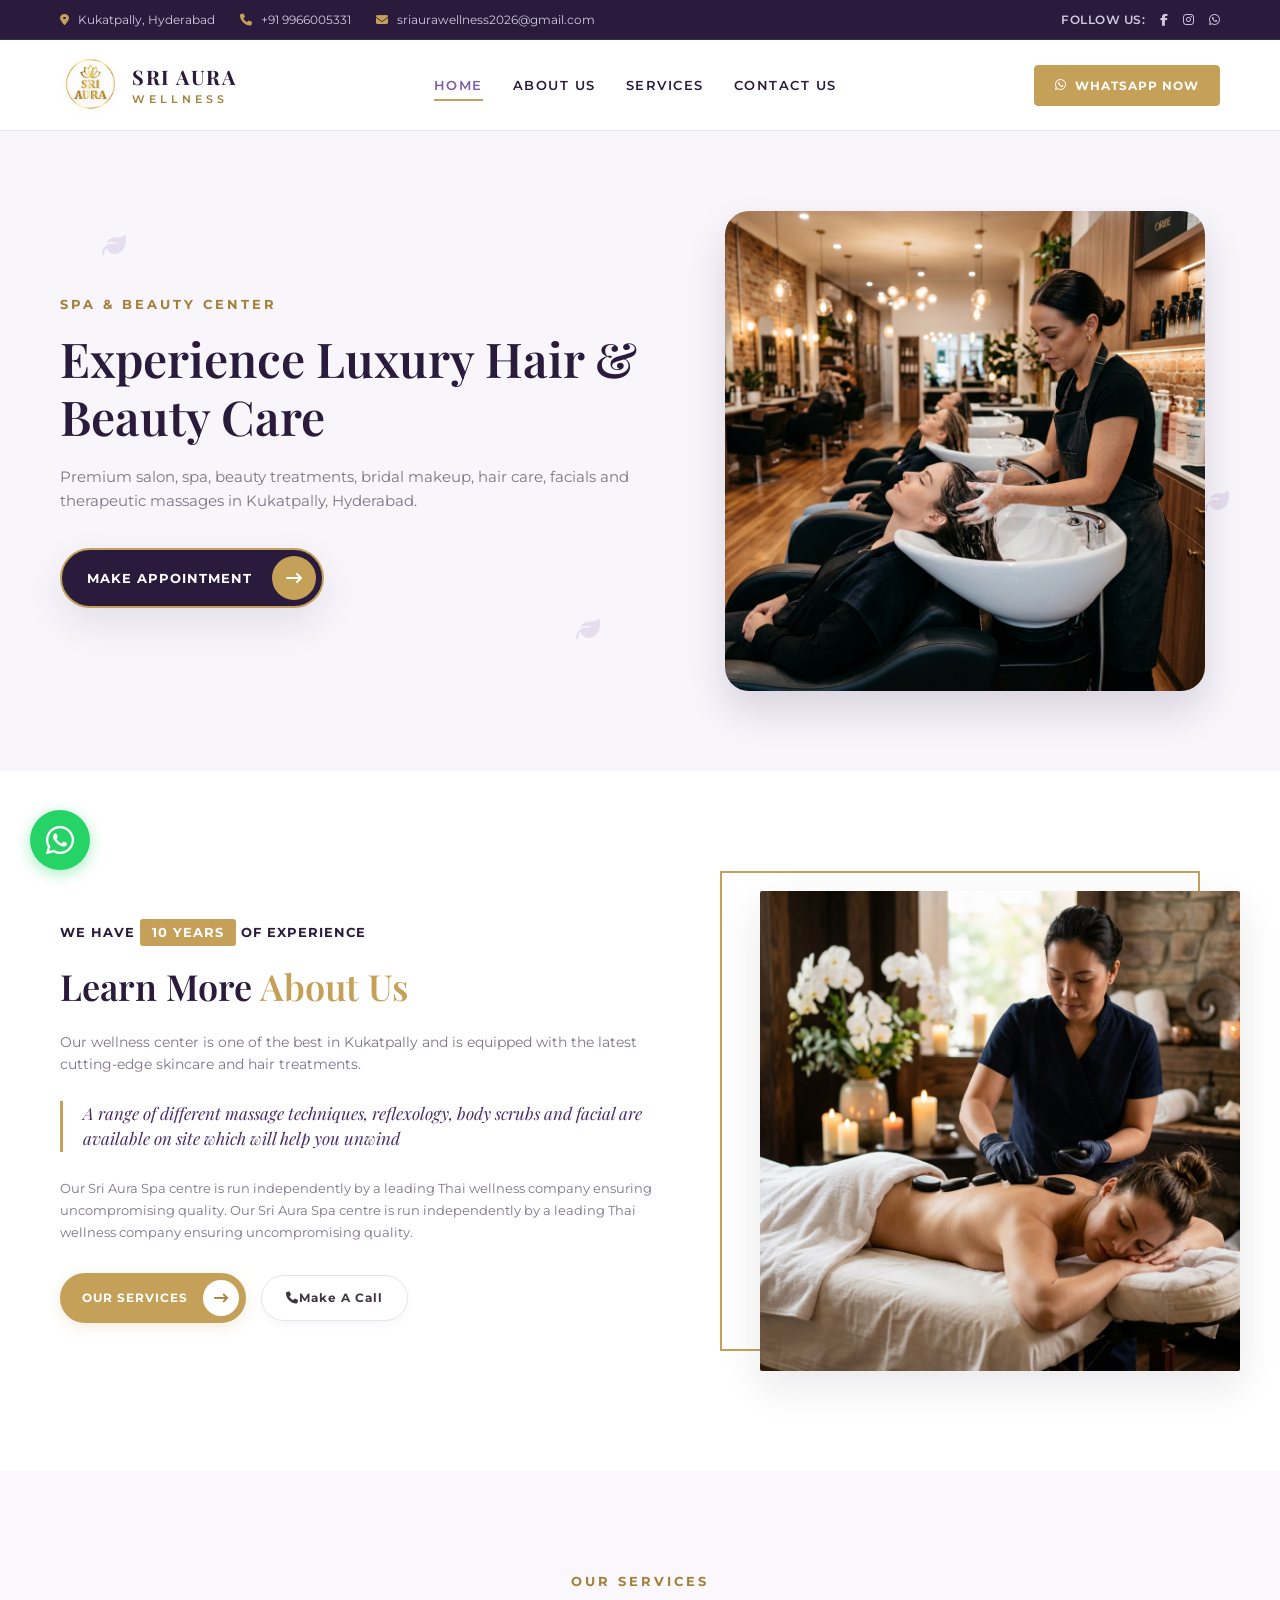
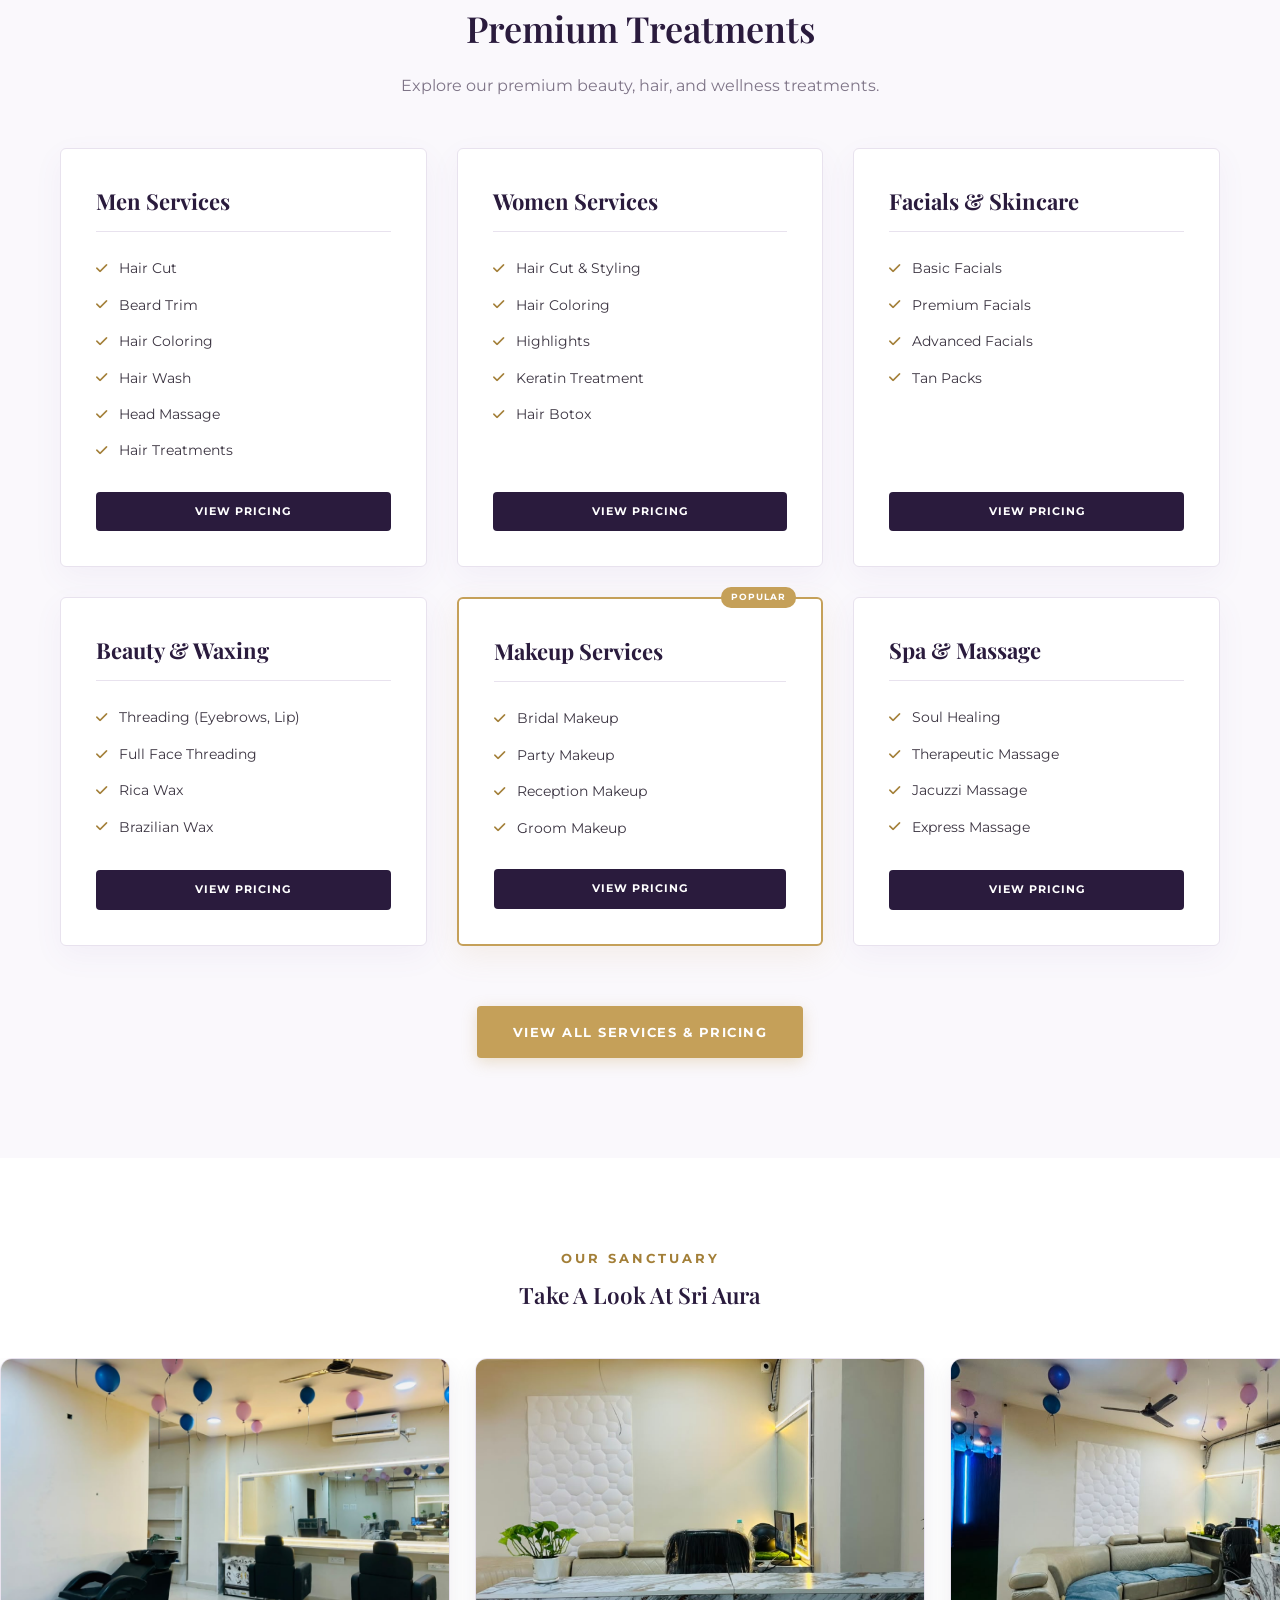
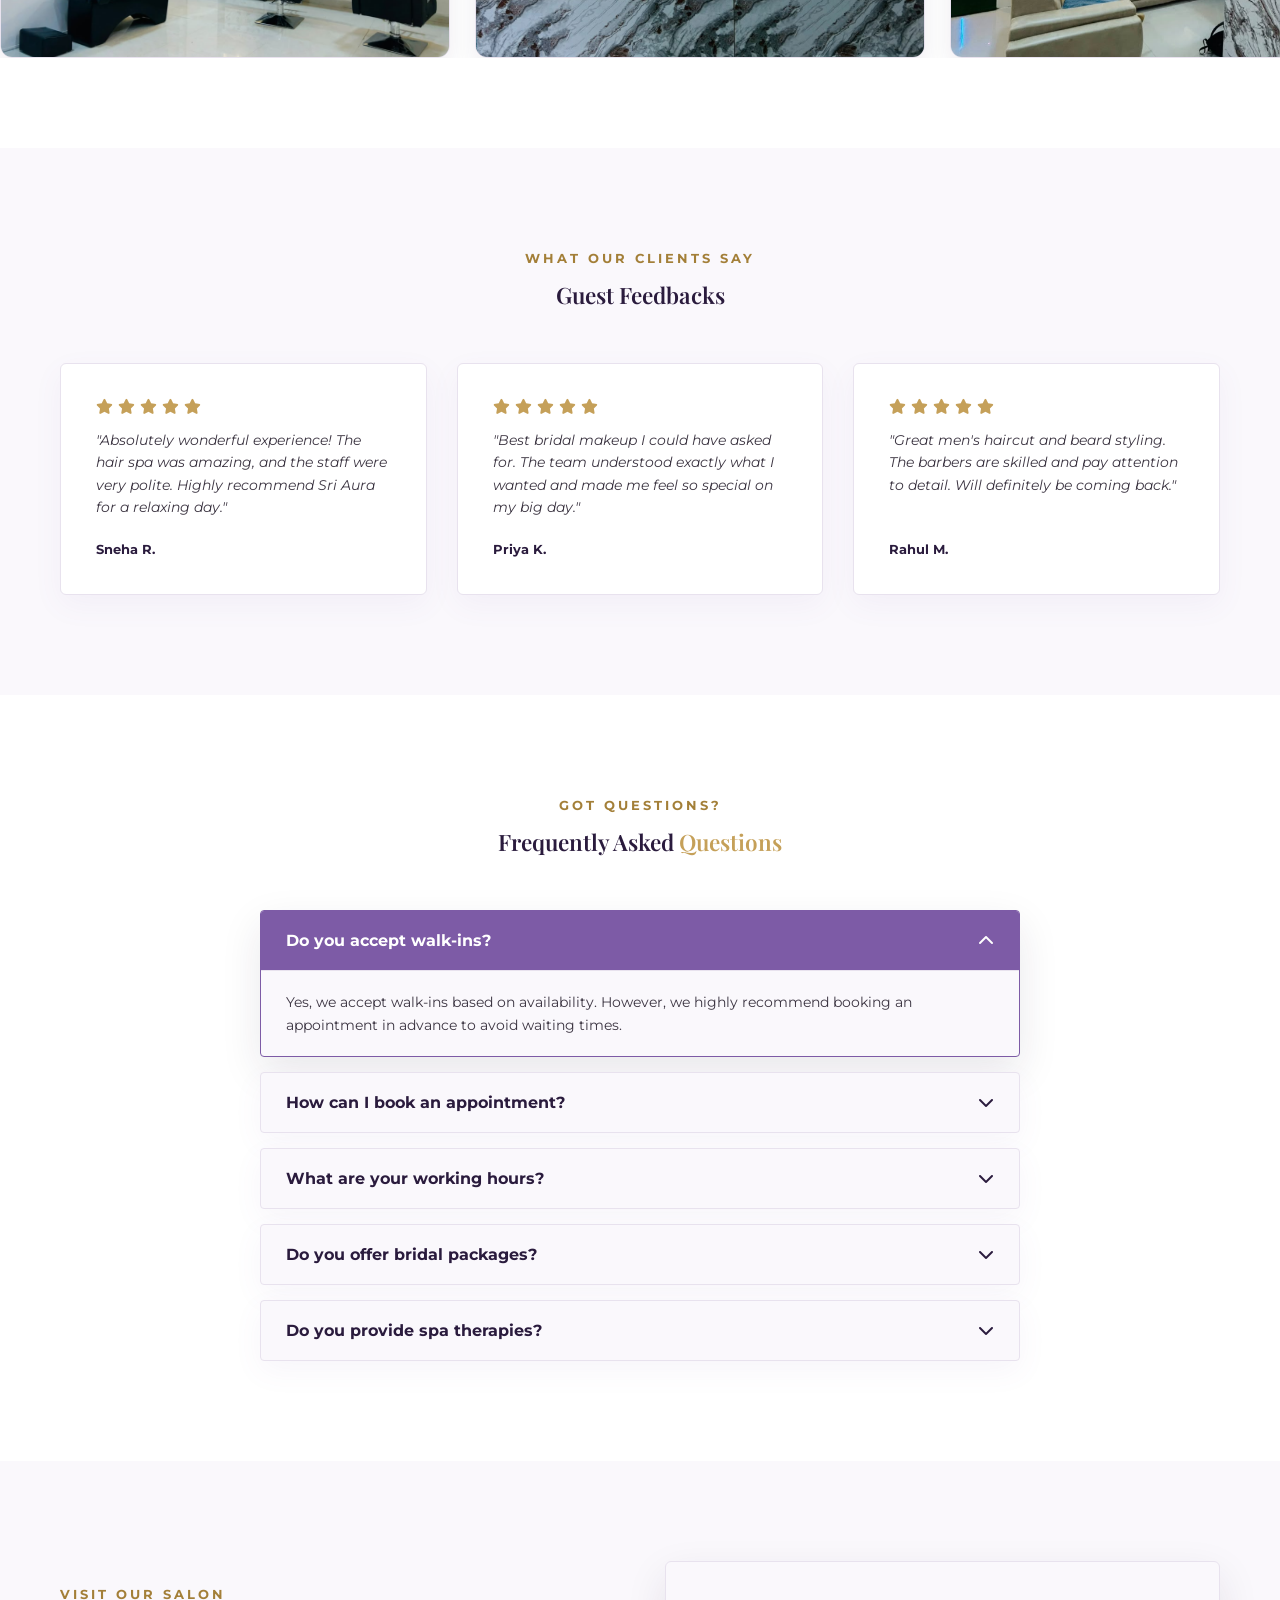
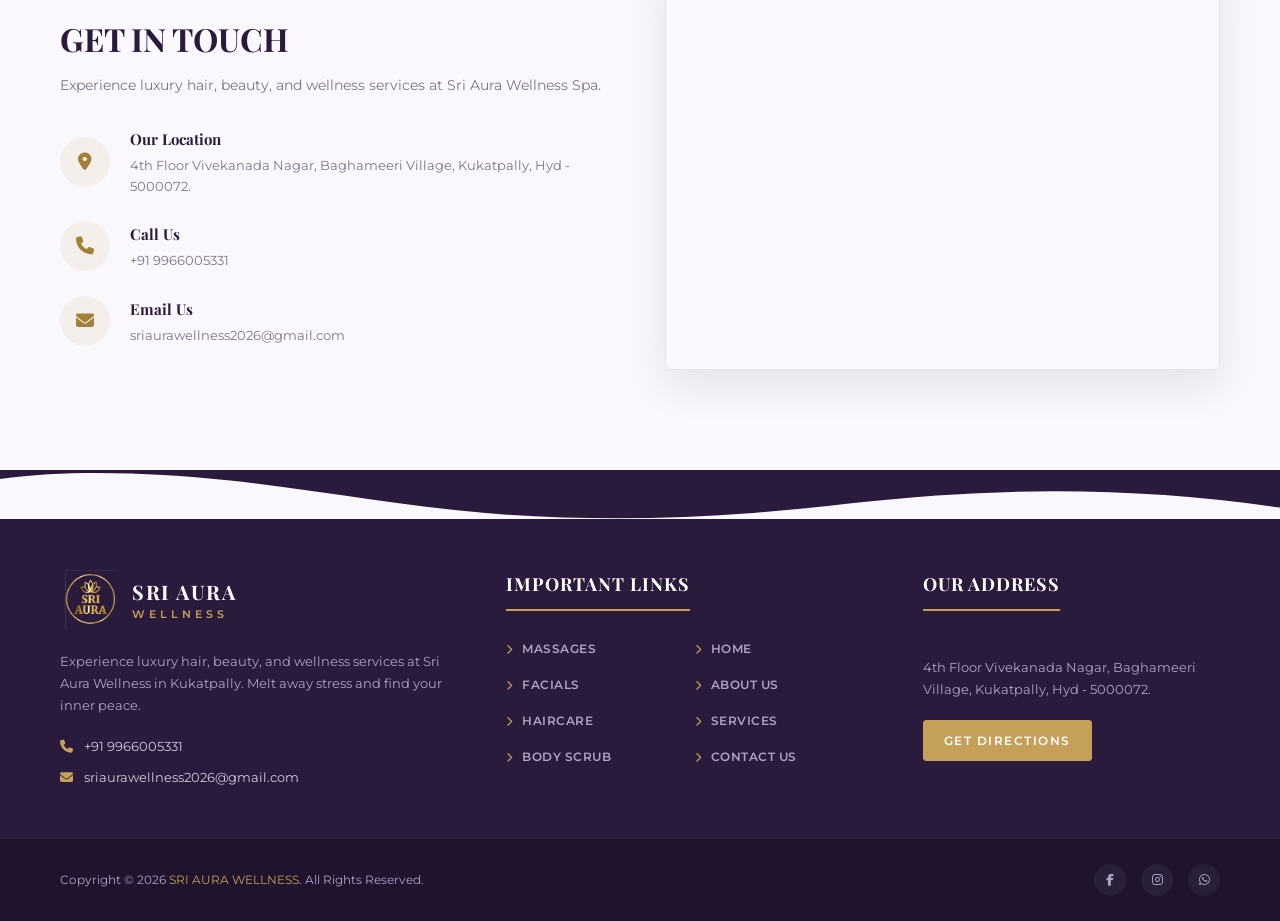
==== commit 159fb695: "Update brand logo image, change address to Kukatpally, and update official Facebook social link" ====
--- a/index.html
+++ b/index.html
@@ -6,7 +6,7 @@
     <title>Sri Aura Wellness | Luxury Hair, Beauty & Spa in Boduppal</title>
     <!-- Meta Descriptions for SEO -->
     <meta name="description" content="Experience premium hair, beauty, and massage spa services at Sri Aura Wellness. Rejuvenating massages, facials, hair care, and signature body treatments in Boduppal, Telangana. Book your session today.">
-    <meta name="keywords" content="spa, massage, beauty parlor, hair spa, Boduppal, Peerzadiguda, Hyderabad wellness, facial, luxury spa">
+    <meta name="keywords" content="spa, massage, beauty parlor, hair spa, Kukatpally, Hyderabad wellness, facial, luxury spa">
     <meta name="author" content="Sri Aura Wellness">
     
     <!-- Google Fonts: Playfair Display (Serif) & Montserrat (Sans-Serif) -->
@@ -17,6 +17,8 @@
     <!-- FontAwesome for Icons -->
     <link rel="stylesheet" href="https://cdnjs.cloudflare.com/ajax/libs/font-awesome/6.4.0/css/all.min.css">
     
+    <link rel="icon" type="image/png" href="favicon.png">
+    
     <!-- Custom CSS -->
     <link rel="stylesheet" href="style.css">
 </head>
@@ -26,13 +28,13 @@
     <div class="top-bar" id="topBar">
         <div class="container top-bar-content">
             <div class="top-contact-info">
-                <span><i class="fa-solid fa-location-dot"></i> Peerzadiguda, Boduppal, Telangana</span>
+                <span><i class="fa-solid fa-location-dot"></i> Kukatpally, Hyderabad</span>
                 <span><i class="fa-solid fa-phone"></i> <a href="tel:+919966005331">+91 9966005331</a></span>
                 <span><i class="fa-solid fa-envelope"></i> <a href="mailto:sriaurawellness2026@gmail.com">sriaurawellness2026@gmail.com</a></span>
             </div>
             <div class="top-social-info">
                 <span>FOLLOW US:</span>
-                <a href="https://facebook.com" target="_blank" aria-label="Facebook"><i class="fa-brands fa-facebook-f"></i></a>
+                <a href="https://www.facebook.com/sriaurawellnesssaloonandspa" target="_blank" aria-label="Facebook"><i class="fa-brands fa-facebook-f"></i></a>
                 <a href="https://instagram.com" target="_blank" aria-label="Instagram"><i class="fa-brands fa-instagram"></i></a>
                 <a href="https://wa.me/919966005331" target="_blank" aria-label="WhatsApp"><i class="fa-brands fa-whatsapp"></i></a>
             </div>
@@ -45,34 +47,8 @@
             <!-- Brand Logo -->
             <a href="#home" class="logo-link" aria-label="Sri Aura Wellness Home">
                 <div class="logo-wrapper">
-                    <!-- Premium Gold Lotus SVG Logo -->
-                    <svg xmlns="http://www.w3.org/2000/svg" viewBox="0 0 200 200" class="spa-logo-svg">
-                        <defs>
-                            <linearGradient id="goldGradient" x1="0%" y1="0%" x2="100%" y2="100%">
-                                <stop offset="0%" stop-color="#FCE881" />
-                                <stop offset="30%" stop-color="#C5A059" />
-                                <stop offset="70%" stop-color="#AA7C11" />
-                                <stop offset="100%" stop-color="#F2D57E" />
-                            </linearGradient>
-                        </defs>
-                        <circle cx="100" cy="100" r="90" fill="none" stroke="url(#goldGradient)" stroke-width="4" />
-                        <g fill="url(#goldGradient)">
-                            <!-- Center petal -->
-                            <path d="M100,45 C95,62 95,85 100,90 C105,85 105,62 100,45 Z" />
-                            <!-- Inner Left petal -->
-                            <path d="M100,90 C84,84 73,68 81,55 C87,66 94,79 100,90 Z" />
-                            <!-- Inner Right petal -->
-                            <path d="M100,90 C116,84 127,68 119,55 C113,66 106,79 100,90 Z" />
-                            <!-- Outer Left petal -->
-                            <path d="M100,90 C68,87 60,73 68,65 C74,74 86,84 100,90 Z" />
-                            <!-- Outer Right petal -->
-                            <path d="M100,90 C132,87 140,73 132,65 C126,74 114,84 100,90 Z" />
-                            <!-- Bottom leaf base -->
-                            <path d="M82,93 C90,96 110,96 118,93 C110,91 90,91 82,93 Z" />
-                        </g>
-                        <text x="100" y="128" font-family="'Playfair Display', 'Georgia', serif" font-size="26" font-weight="bold" fill="url(#goldGradient)" text-anchor="middle" letter-spacing="1">SRI</text>
-                        <text x="100" y="162" font-family="'Playfair Display', 'Georgia', serif" font-size="30" font-weight="bold" fill="url(#goldGradient)" text-anchor="middle" letter-spacing="1.5">AURA</text>
-                    </svg>
+                    <!-- Premium Gold Lotus Logo Image -->
+                    <img src="assets/logo.png" alt="Sri Aura Wellness Logo" class="spa-logo-img">
                     <div class="logo-text">
                         <span class="logo-title">SRI AURA</span>
                         <span class="logo-subtitle">WELLNESS</span>
@@ -117,7 +93,7 @@
                 <div class="hero-text-block">
                     <span class="hero-subtitle animated-fade-in">Spa & Beauty Center</span>
                     <h1 class="hero-title animated-fade-in-delayed">Experience Luxury Hair & Beauty Care</h1>
-                    <p class="hero-description animated-fade-in-delayed-more">Premium salon, spa, beauty treatments, bridal makeup, hair care, facials and therapeutic massages in Peerzadiguda, Boduppal.</p>
+                    <p class="hero-description animated-fade-in-delayed-more">Premium salon, spa, beauty treatments, bridal makeup, hair care, facials and therapeutic massages in Kukatpally, Hyderabad.</p>
                     <div class="hero-actions animated-fade-in-delayed-more">
                         <!-- Custom dark pill button with gold arrow -->
                         <a href="#contact" class="btn-make-appointment">
@@ -145,7 +121,7 @@
                     <h2 class="section-title">Learn More <span class="text-gold">About Us</span></h2>
                     
                     <p class="about-text">
-                        Our wellness center is one of the best in Peerzadiguda and is equipped with the latest cutting-edge skincare and hair treatments.
+                        Our wellness center is one of the best in Kukatpally and is equipped with the latest cutting-edge skincare and hair treatments.
                     </p>
                     
                     <!-- Highlight border box -->
@@ -434,7 +410,7 @@
                             </div>
                             <div class="item-text">
                                 <h4>Our Location</h4>
-                                <p>Raghavendra Nagar Colony, Bhagya Nagar Colony, Opposite Decathlon, Peerzadiguda, Boduppal, Telangana – 500092</p>
+                                <p>4th Floor Vivekanada Nagar, Baghameeri Village, Kukatpally, Hyd - 5000072.</p>
                             </div>
                         </div>
 
@@ -466,7 +442,7 @@
                 <div class="visit-map-column animate-on-scroll">
                     <div class="map-wrapper-visit">
                         <iframe 
-                            src="https://maps.google.com/maps?q=Peerzadiguda,%20Boduppal,%20Telangana&t=&z=15&ie=UTF8&iwloc=&output=embed" 
+                            src="https://maps.google.com/maps?q=4th%20Floor%20Vivekanada%20Nagar,%20Baghameeri%20Village,%20Kukatpally,%20Hyd%20-%205000072&t=&z=15&ie=UTF8&iwloc=&output=embed" 
                             width="100%" 
                             height="400" 
                             style="border:0;" 
@@ -492,26 +468,14 @@
             <!-- Left Info Block -->
             <div class="footer-info">
                 <div class="footer-logo">
-                    <!-- Re-use Premium Gold Lotus SVG -->
-                    <svg xmlns="http://www.w3.org/2000/svg" viewBox="0 0 200 200" class="footer-logo-svg">
-                        <circle cx="100" cy="100" r="90" fill="none" stroke="url(#goldGradient)" stroke-width="4" />
-                        <g fill="url(#goldGradient)">
-                            <path d="M100,45 C95,62 95,85 100,90 C105,85 105,62 100,45 Z" />
-                            <path d="M100,90 C84,84 73,68 81,55 C87,66 94,79 100,90 Z" />
-                            <path d="M100,90 C116,84 127,68 119,55 C113,66 106,79 100,90 Z" />
-                            <path d="M100,90 C68,87 60,73 68,65 C74,74 86,84 100,90 Z" />
-                            <path d="M100,90 C132,87 140,73 132,65 C126,74 114,84 100,90 Z" />
-                            <path d="M82,93 C90,96 110,96 118,93 C110,91 90,91 82,93 Z" />
-                        </g>
-                        <text x="100" y="128" font-family="'Playfair Display', 'Georgia', serif" font-size="26" font-weight="bold" fill="url(#goldGradient)" text-anchor="middle" letter-spacing="1">SRI</text>
-                        <text x="100" y="162" font-family="'Playfair Display', 'Georgia', serif" font-size="30" font-weight="bold" fill="url(#goldGradient)" text-anchor="middle" letter-spacing="1.5">AURA</text>
-                    </svg>
+                    <!-- Premium Gold Lotus Logo Image -->
+                    <img src="assets/logo.png" alt="Sri Aura Wellness Logo" class="footer-logo-img">
                     <div class="logo-text">
                         <span class="logo-title text-white">SRI AURA</span>
                         <span class="logo-subtitle text-gold">WELLNESS</span>
                     </div>
                 </div>
-                <p class="footer-desc">Experience luxury hair, beauty, and wellness services at Sri Aura Wellness in Peerzadiguda. Melt away stress and find your inner peace.</p>
+                <p class="footer-desc">Experience luxury hair, beauty, and wellness services at Sri Aura Wellness in Kukatpally. Melt away stress and find your inner peace.</p>
                 <div class="footer-contacts">
                     <p><i class="fa-solid fa-phone"></i> <a href="tel:+919966005331">+91 9966005331</a></p>
                     <p><i class="fa-solid fa-envelope"></i> <a href="mailto:sriaurawellness2026@gmail.com">sriaurawellness2026@gmail.com</a></p>
@@ -540,8 +504,8 @@
             <!-- Right Address Block -->
             <div class="footer-address">
                 <h3 class="footer-heading">OUR ADDRESS</h3>
-                <p class="address-text">Raghavendra Nagar Colony, Bhagya Nagar Colony, Opposite Decathlon, Peerzadiguda, Boduppal, Telangana - 500092</p>
-                <a href="https://maps.google.com/?q=Peerzadiguda,+Boduppal,+Telangana" target="_blank" class="btn btn-gold-footer">GET DIRECTIONS</a>
+                <p class="address-text">4th Floor Vivekanada Nagar, Baghameeri Village, Kukatpally, Hyd - 5000072.</p>
+                <a href="https://maps.google.com/?q=4th+Floor+Vivekanada+Nagar,+Baghameeri+Village,+Kukatpally,+Hyd+-+5000072" target="_blank" class="btn btn-gold-footer">GET DIRECTIONS</a>
             </div>
         </div>
 
@@ -550,7 +514,7 @@
             <div class="container sub-footer-content">
                 <p class="copyright-text">Copyright &copy; 2026 <span class="text-gold">SRI AURA WELLNESS</span>. All Rights Reserved.</p>
                 <div class="sub-footer-socials">
-                    <a href="https://facebook.com" target="_blank" aria-label="Facebook"><i class="fa-brands fa-facebook-f"></i></a>
+                    <a href="https://www.facebook.com/sriaurawellnesssaloonandspa" target="_blank" aria-label="Facebook"><i class="fa-brands fa-facebook-f"></i></a>
                     <a href="https://instagram.com" target="_blank" aria-label="Instagram"><i class="fa-brands fa-instagram"></i></a>
                     <a href="https://wa.me/919966005331" target="_blank" aria-label="WhatsApp"><i class="fa-brands fa-whatsapp"></i></a>
                 </div>
--- a/style.css
+++ b/style.css
@@ -272,14 +272,17 @@
     gap: 12px;
 }
 
-.spa-logo-svg {
+.spa-logo-svg,
+.spa-logo-img {
     height: 60px;
     width: 60px;
+    object-fit: contain;
     filter: drop-shadow(0 2px 5px rgba(0, 0, 0, 0.1));
     transition: var(--transition);
 }
 
-.main-header.scrolled .spa-logo-svg {
+.main-header.scrolled .spa-logo-svg,
+.main-header.scrolled .spa-logo-img {
     height: 52px;
     width: 52px;
 }
@@ -1131,9 +1134,11 @@
     gap: 12px;
 }
 
-.footer-logo-svg {
+.footer-logo-svg,
+.footer-logo-img {
     height: 60px;
     width: 60px;
+    object-fit: contain;
 }
 
 .footer-desc {
@@ -1368,7 +1373,8 @@
         height: 80px;
     }
     
-    .spa-logo-svg {
+    .spa-logo-svg,
+    .spa-logo-img {
         height: 50px;
         width: 50px;
     }
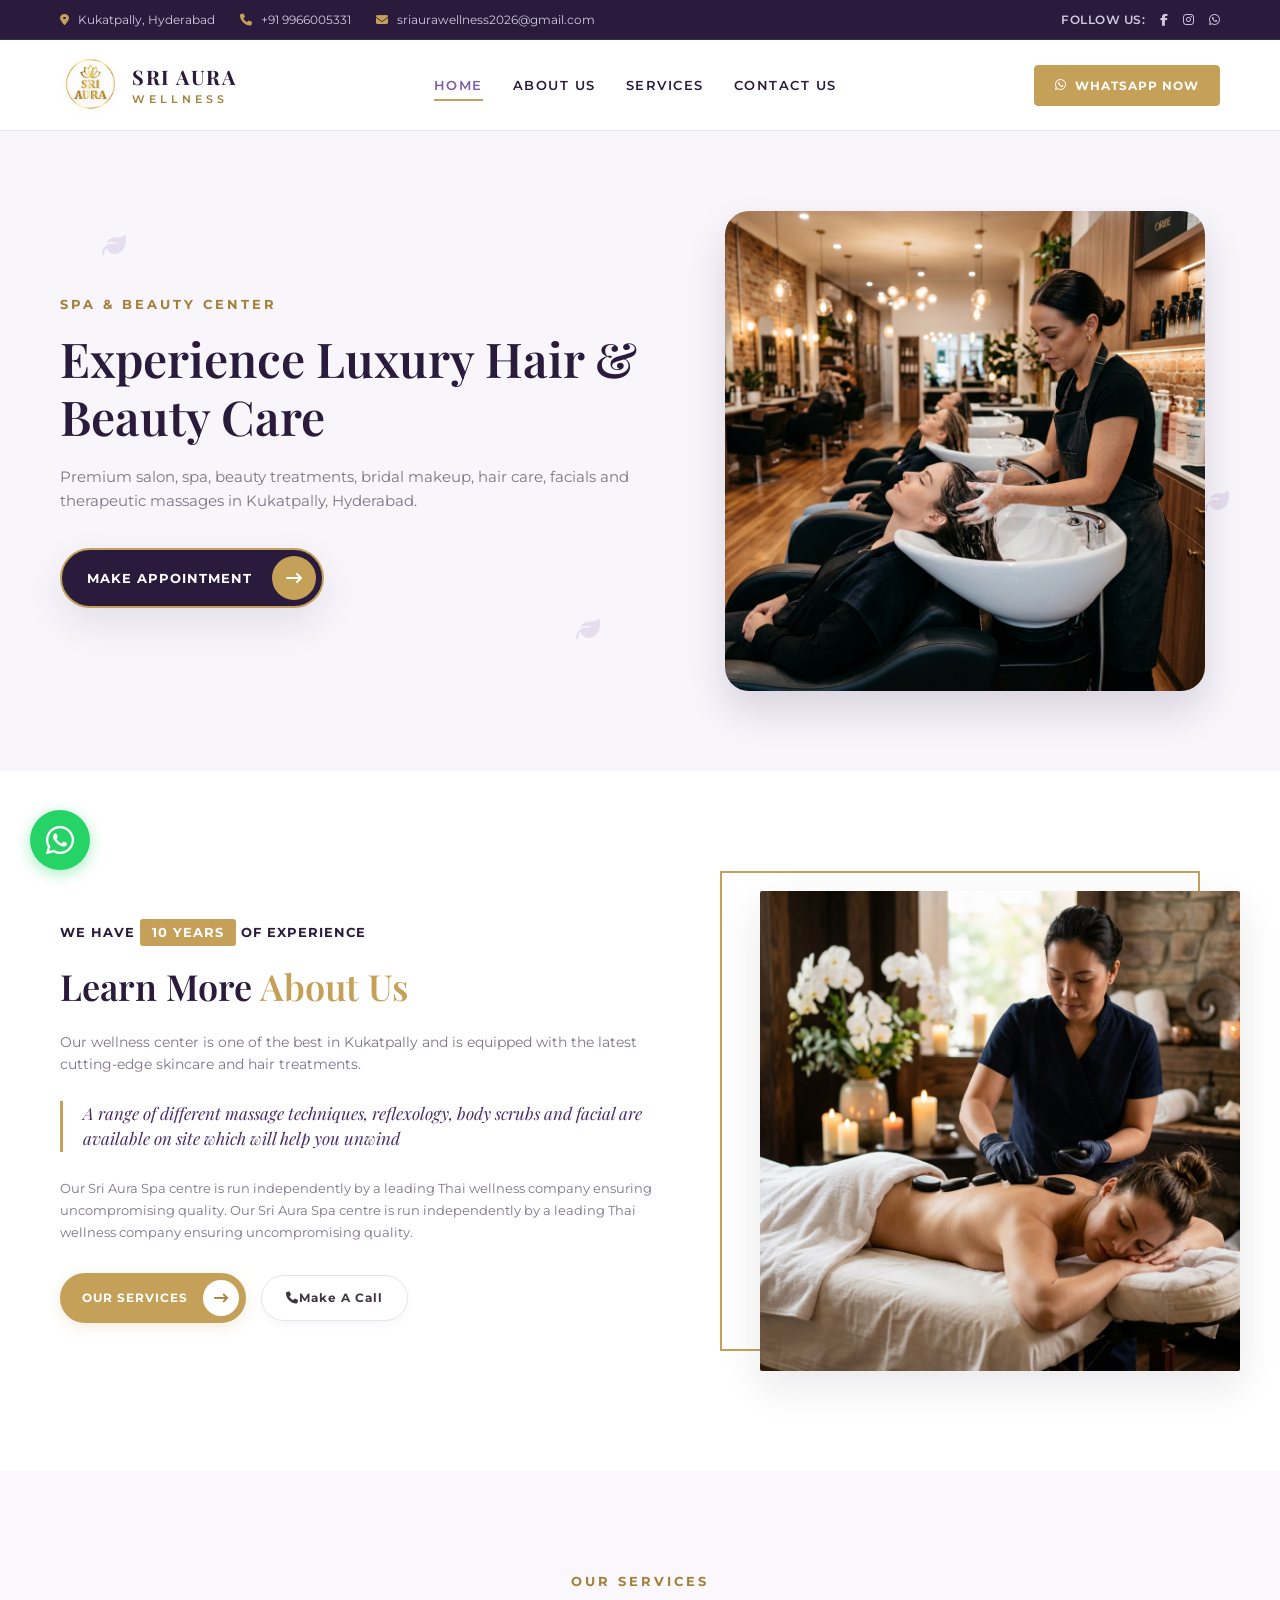
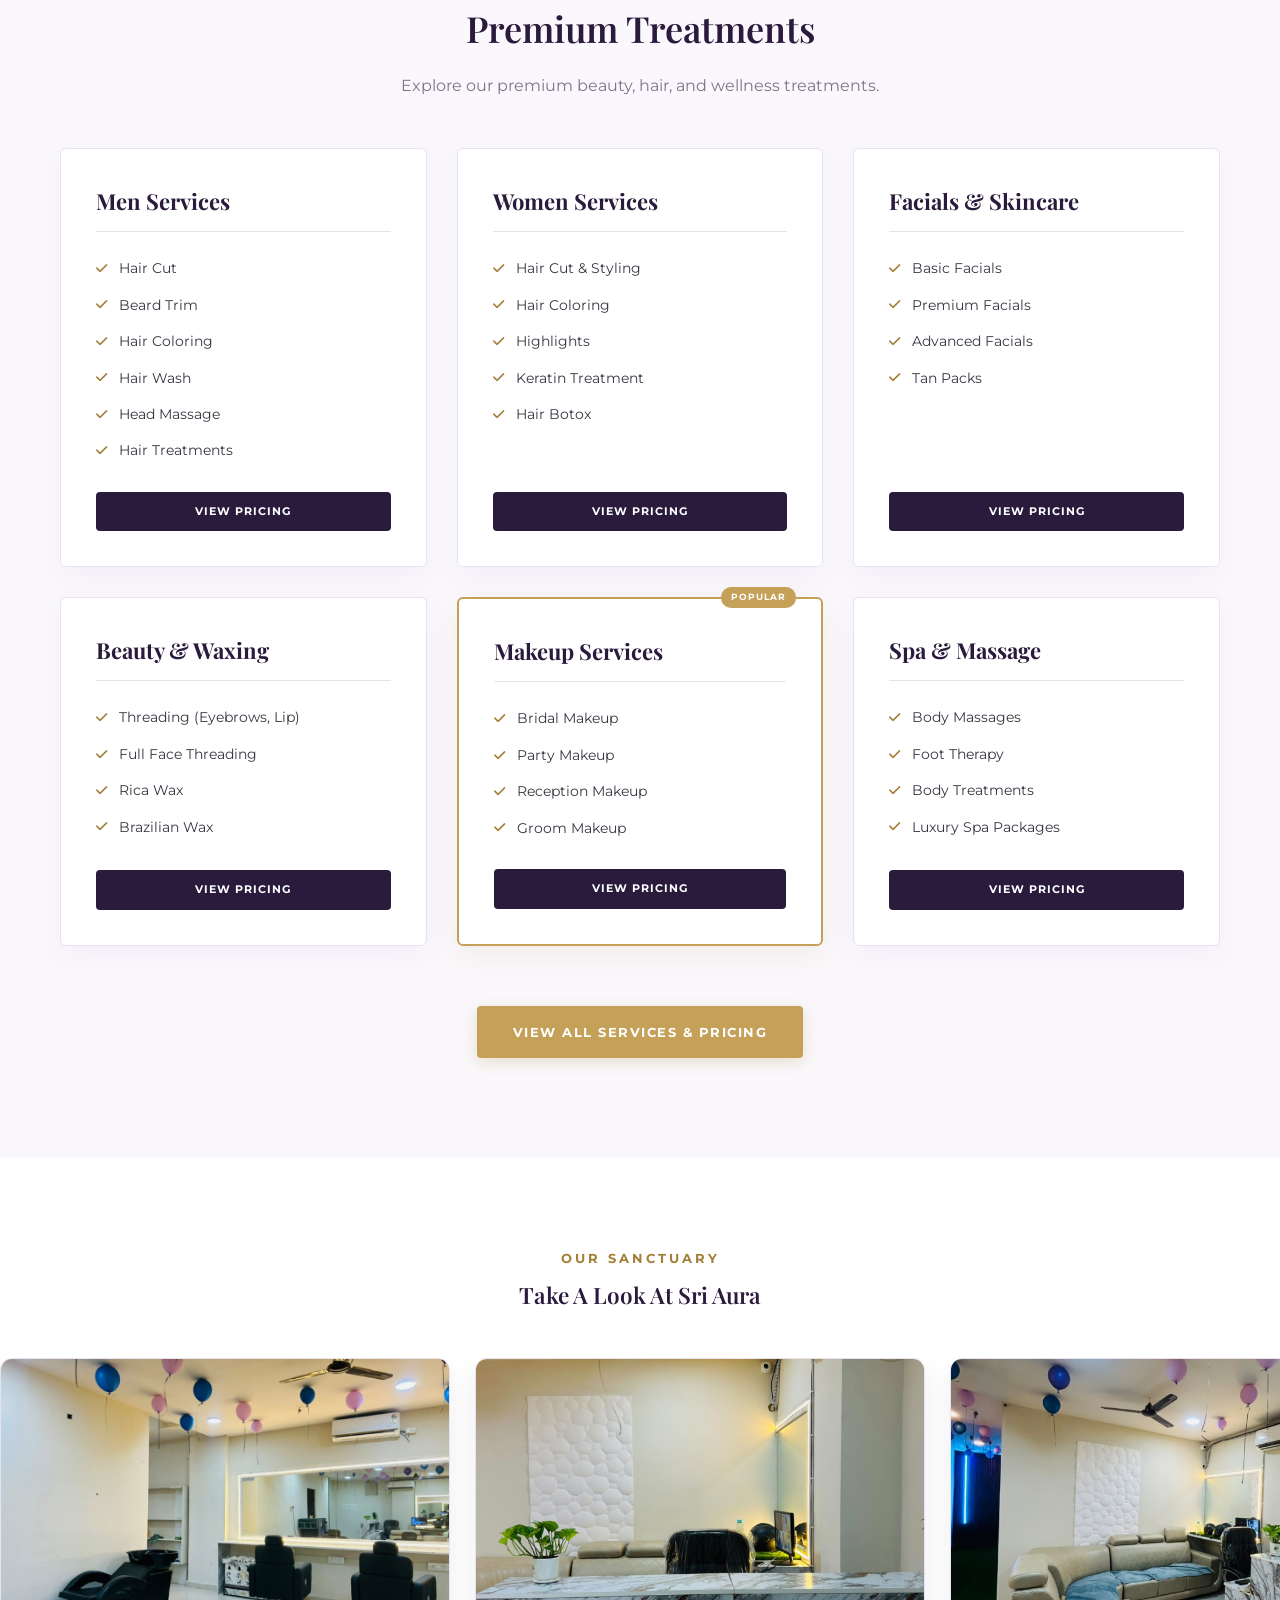
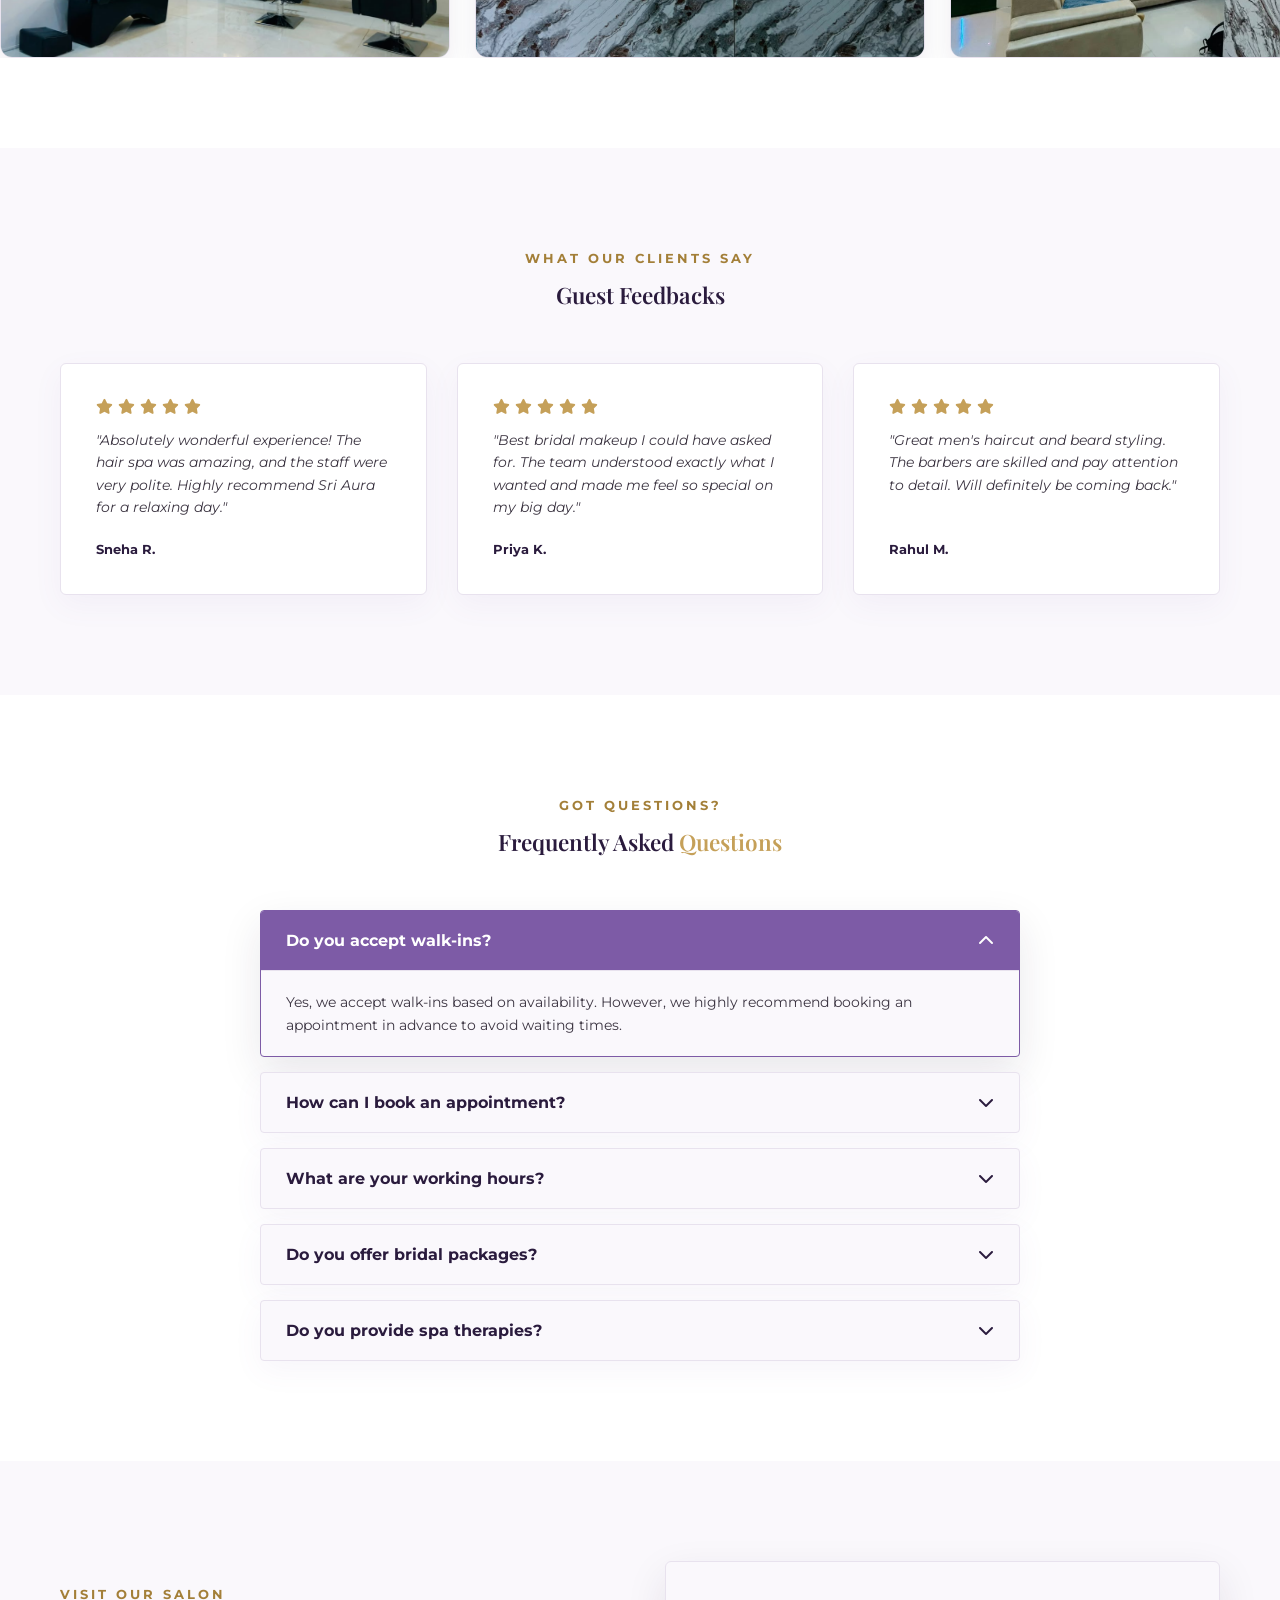
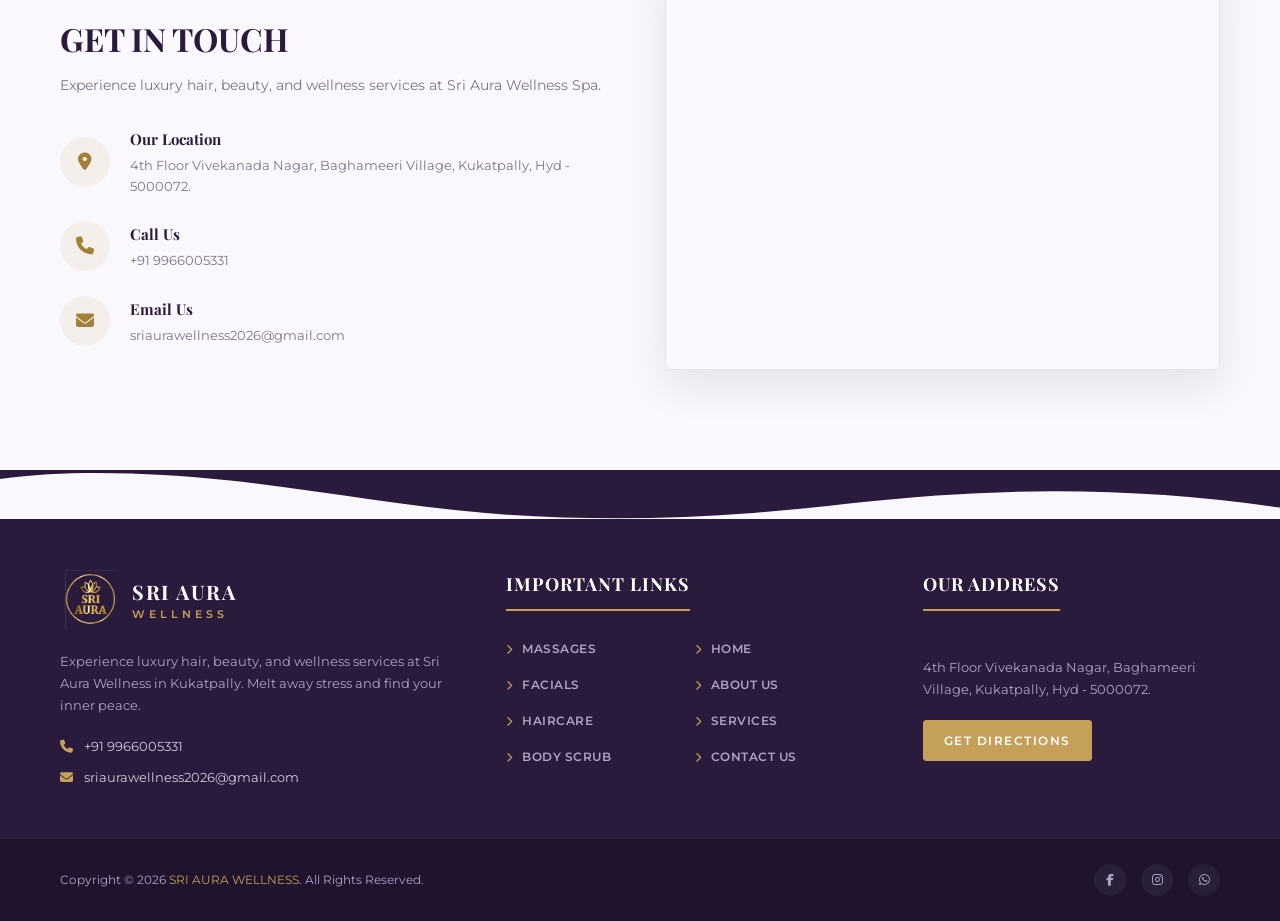
==== commit 0d6c343c: "Update Spa & Massage checklist cards with the new spa categories" ====
--- a/index.html
+++ b/index.html
@@ -232,10 +232,10 @@
                 <div class="checklist-card">
                     <h3>Spa & Massage</h3>
                     <ul>
-                        <li><i class="fa-solid fa-check"></i> Soul Healing</li>
-                        <li><i class="fa-solid fa-check"></i> Therapeutic Massage</li>
-                        <li><i class="fa-solid fa-check"></i> Jacuzzi Massage</li>
-                        <li><i class="fa-solid fa-check"></i> Express Massage</li>
+                        <li><i class="fa-solid fa-check"></i> Body Massages</li>
+                        <li><i class="fa-solid fa-check"></i> Foot Therapy</li>
+                        <li><i class="fa-solid fa-check"></i> Body Treatments</li>
+                        <li><i class="fa-solid fa-check"></i> Luxury Spa Packages</li>
                     </ul>
                     <a href="https://wa.me/919966005331?text=Hi%20Sri%20Aura%20Wellness,%20I'd%20like%20to%20view%20pricing%20for%20Spa%20and%20Massage." target="_blank" class="btn-view-pricing">View Pricing</a>
                 </div>
--- a/style.css
+++ b/style.css
@@ -2212,7 +2212,7 @@
     align-items: center;
     flex-wrap: wrap;
     gap: 12px;
-    max-width: 850px;
+    max-width: 1150px;
     margin: 0 auto 40px auto;
     background-color: #FAF8FC;
     border: 1px solid var(--border-color);
